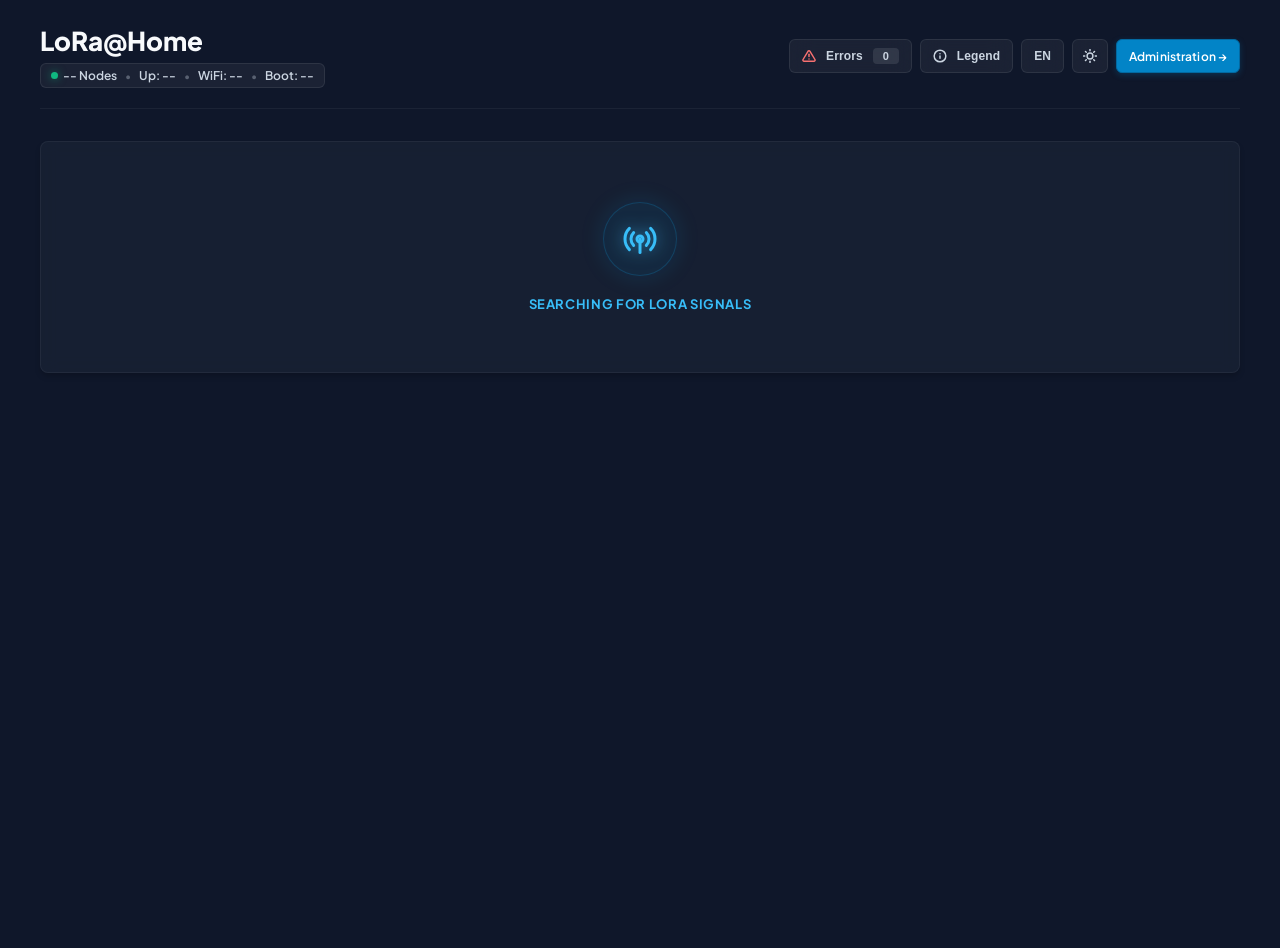
==== lora-gw/html/index.html @ a0435934 "feat: rebrand project to LoRa@Home and add duplicate packet tracking to dashboard and metrics" ====
<!DOCTYPE html>
<html lang="en">

<head>
  <meta charset="UTF-8">
  <meta name="viewport" content="width=device-width, initial-scale=1.0">
  <title>Dashboard - LoRa@Home</title>
  <link rel="stylesheet" href="style.css">
</head>

<body>
  <div class="container">
    <header>
      <div>
        <h1 data-i18n="gw_title">LoRa@Home</h1>
        <div class="header-status-bar">
          <span class="status-item" id="gw-nodes-pill"><span class="pill-dot"></span>-- Nodes</span>
          <span class="status-sep">•</span>
          <span class="status-item" id="gw-uptime-pill">Up: --</span>
          <span class="status-sep">•</span>
          <span class="status-item" id="gw-wifi-pill">WiFi: --</span>
          <span class="status-sep">•</span>
          <span class="status-item" id="gw-reset-pill">Boot: --</span>
        </div>
      </div>
      <div class="header-actions">
        <button id="errors-toggle" class="header-btn" title="Toggle Error Logs" onclick="toggleErrorsPanel()"><svg style="width:14px; height:14px; vertical-align:-1px; margin-right:4px; color:#f87171;" viewBox="0 0 24 24" fill="none" stroke="currentColor" stroke-width="2.5" stroke-linecap="round" stroke-linejoin="round"><path d="M10.29 3.86L1.82 18a2 2 0 0 0 1.71 3h16.94a2 2 0 0 0 1.71-3L13.71 3.86a2 2 0 0 0-3.42 0z"/><line x1="12" y1="9" x2="12" y2="13"/><line x1="12" y1="17" x2="12.01" y2="17"/></svg><span data-i18n="btn_errors">Erreurs</span><span id="errors-count-badge" class="badge-count">0</span></button>
        <button id="legend-toggle" class="header-btn" title="Toggle Radio Legend" onclick="toggleRadioLegend()"><svg style="width:14px; height:14px; vertical-align:-1px; margin-right:4px;" viewBox="0 0 24 24" fill="none" stroke="currentColor" stroke-width="2.5" stroke-linecap="round" stroke-linejoin="round"><circle cx="12" cy="12" r="10"/><line x1="12" y1="16" x2="12" y2="12"/><line x1="12" y1="8" x2="12.01" y2="8"/></svg><span data-i18n="btn_legend">Légende</span></button>
        <button id="lang-toggle" class="header-btn" title="Switch Language" onclick="toggleLanguage()">FR</button>
        <button id="theme-toggle" class="header-btn btn-icon-only" title="Toggle Light/Dark Mode" onclick="toggleTheme()">☀️</button>
        <a href="/admin" class="header-btn btn-primary" data-i18n="btn_admin">Administration →</a>
      </div>
    </header>

    <!-- Error Logs Panel -->
    <div id="errors-panel" class="legend-panel" style="display: none;">
      <div class="legend-header">
        <h3 style="color: #f87171; display: flex; align-items: center; gap: 8px; margin: 0; font-size: 15px; font-weight: 700;">
          <svg style="width:16px; height:16px; color:#f87171;" viewBox="0 0 24 24" fill="none" stroke="currentColor" stroke-width="2.5" stroke-linecap="round" stroke-linejoin="round"><path d="M10.29 3.86L1.82 18a2 2 0 0 0 1.71 3h16.94a2 2 0 0 0 1.71-3L13.71 3.86a2 2 0 0 0-3.42 0z"/><line x1="12" y1="9" x2="12" y2="13"/><line x1="12" y1="17" x2="12.01" y2="17"/></svg>
          <span data-i18n="errors_title">Erreurs Radio & Diagnostic</span>
        </h3>
        <div style="display: flex; align-items: center; gap: 10px;">
          <button class="btn-lang-toggle" onclick="clearErrorLogs()" style="padding: 3px 10px; font-size: 11px; cursor: pointer;" data-i18n="btn_clear">Effacer</button>
          <button class="legend-close" onclick="toggleErrorsPanel()">✕</button>
        </div>
      </div>
      <div id="errors-terminal" style="background: #090d16; border: 1px solid rgba(255,255,255,0.08); border-radius: 8px; padding: 12px; font-family: monospace; font-size: 12px; max-height: 200px; overflow-y: auto; color: #f87171; white-space: pre-wrap; margin-top: 10px;">
        <span style="color: #64748b;" data-i18n="no_errors_logged">Aucune erreur radio détectée.</span>
      </div>
    </div>

    <!-- Radio Legend Panel -->
    <div id="radio-legend-panel" class="legend-panel" style="display: none;">
      <div class="legend-header">
        <h3 data-i18n="legend_title">Légende des métriques Radio LoRa</h3>
        <button class="legend-close" onclick="toggleRadioLegend()">✕</button>
      </div>
      <div class="legend-grid">
        <div class="legend-item">
          <span class="legend-icon">📶</span>
          <div>
            <p data-i18n="legend_rssi"><b>RSSI</b> (Puissance du Signal) : Force brute du signal radio en dBm (-50 dBm = Très Fort, -115 dBm = Très Faible).</p>
          </div>
        </div>
        <div class="legend-item">
          <span class="legend-icon">🌊</span>
          <div>
            <p data-i18n="legend_snr"><b>SNR</b> (Rapport Signal/Bruit) : Clarté du signal par rapport au bruit ambiant en dB. >7 dB = Signal très propre.</p>
          </div>
        </div>
        <div class="legend-item">
          <span class="legend-icon">🛡️</span>
          <div>
            <p data-i18n="legend_lqi"><b>LQI</b> (Qualité du Lien RF) : Score global de santé réseau (0 à 100%) combinant 60% RSSI et 40% SNR.</p>
          </div>
        </div>
      </div>
    </div>

    <!-- Dashboard -->
    <div id="tab-dashboard" class="tab-content active">

      <div class="grid" id="nodes-container">
        <div class="stat-card scanning-card">
          <div class="radio-scanner">
            <svg class="radio-tower-icon" viewBox="0 0 24 24" fill="none" stroke="currentColor" stroke-width="2" stroke-linecap="round" stroke-linejoin="round">
              <path class="wave wave-1" d="M16.24 7.76a6 6 0 0 1 0 8.49"/>
              <path class="wave wave-2" d="M19.07 4.93a10 10 0 0 1 0 14.14"/>
              <path class="wave wave-1" d="M7.76 16.24a6 6 0 0 1 0-8.49"/>
              <path class="wave wave-2" d="M4.93 19.07a10 10 0 0 1 0-14.14"/>
              <line x1="12" y1="12" x2="12" y2="21"/>
              <circle cx="12" cy="12" r="2"/>
            </svg>
          </div>
          <div class="scanning-text" data-i18n="searching">
            Searching for LoRa signals
          </div>
        </div>
      </div>
    </div>
  </div>

  <script>
    const translations = {
      en: {
        gw_title: "LoRa@Home",
        btn_metrics: "Prometheus Metrics",
        btn_admin: "Administration →",
        btn_hide_logs: "Hide Logs",
        btn_show_logs: "Show Logs",
        btn_errors: "Errors",
        errors_title: "Radio & Diagnostic Errors",
        no_errors_logged: "No radio errors detected. All systems operating normally.",
        btn_clear: "Clear",
        logs_title: "Radio Logs",
        logs_live: "Live Auto-Refresh (2s)",
        searching: "Searching for LoRa signals",
        up: "Up",
        boot: "Boot",
        nodes: "Nodes",
        no_sensors: "No active sensors",
        rssi_strong: "Strong",
        rssi_medium: "Medium",
        rssi_weak: "Weak",
        quality_excellent: "Excellent",
        quality_tres_bon: "Very Good",
        quality_bon: "Good",
        quality_correct: "Fair",
        quality_limite: "Marginal",
        quality_perdu: "Lost",
        rssi_marge_tres_confortable: "Very Comfortable",
        rssi_marge_confortable: "Comfortable",
        rssi_marge_suffisante: "Sufficient",
        rssi_marge_limite: "Marginal",
        rssi_marge_insuffisante: "Insufficient",
        snr_marge_excellent: "Excellent",
        snr_marge_tres_bon: "Very Good",
        snr_marge_bon: "Good",
        snr_marge_correct: "Fair",
        snr_marge_inexploitable: "Noisy",
        margin: "Margin",
        snr_clean: "Clean",
        snr_noisy: "Noisy",
        snr_poor: "Poor",
        lost: "Lost",
        reboots: "Rbts",
        seen: "Seen",
        ago: "ago",
        sensor_humidity: "Humidity",
        sensor_pressure: "Pressure",
        sensor_light: "Light",
        sensor_battery: "Battery",
        sensor_sensor: "Sensor",
        hum_dry: "Dry",
        hum_optimal: "Moderate",
        hum_humid: "Humid",
        press_sunny: "Sunny",
        press_rainy: "Rainy",
        press_variable: "Variable",
        press_stable: "STABLE",
        press_rising: "RISING",
        press_falling: "FALLING",
        press_trend_suffix: "(3H TREND)",
        light_night: "Night",
        light_indoor: "Indoor",
        light_bright: "Bright",
        light_sunlight: "Sunlight",
        batt_charging: "CHARGING",
        batt_discharging: "DISCHARGING",
        batt_idle: "IDLE",
        co2_good: "Clean Air",
        co2_moderate: "Stuffy",
        co2_ventilate: "Ventilate!",
        co2_poor: "Stale Air",
        confirm_reset_stats: "Reset stats and reboot counter for node {id}?",
        reset_stats_title: "Click to reset node statistics",
        node_subtitle: "LoRa Node #{id}",
        on_since: "On for",
        btn_legend: "Legend",
        legend_title: "LoRa Radio Metrics Legend",
        legend_rssi: "<b>RSSI</b> (Received Signal Strength): Power in dBm evaluated against SX1262 theoretical sensitivity based on SF & BW.",
        legend_snr: "<b>SNR</b> (Signal-to-Noise Ratio): Signal clarity evaluated against the SF demodulation threshold.",
        legend_lqi: "<b>LQI</b> (Link Quality Index): Composite RF health score combining 40% RSSI margin and 60% SNR margin relative to theoretical limits.",
        tooltip_rssi: "RSSI: Power in dBm compared to theoretical receiver sensitivity",
        tooltip_snr: "SNR: Signal clarity compared to minimum SF demodulation threshold",
        tooltip_lqi: "LQI: Composite Link Quality Score based on RSSI & SNR margins",
        duplicates: "Duplicates"
      },
      fr: {
        gw_title: "LoRa@Home",
        btn_metrics: "Métriques Prometheus",
        btn_admin: "Administration →",
        btn_hide_logs: "Masquer les logs",
        btn_show_logs: "Afficher les logs",
        btn_errors: "Erreurs",
        errors_title: "Erreurs Radio & Diagnostic",
        no_errors_logged: "Aucune erreur radio détectée. Tous les systèmes fonctionnent normalement.",
        btn_clear: "Effacer",
        logs_title: "Logs Radio",
        logs_live: "Rafraîchissement direct (2s)",
        searching: "Recherche de signaux LoRa...",
        up: "En service",
        boot: "Démarrage",
        nodes: "Nœuds",
        no_sensors: "Aucun capteur actif",
        rssi_strong: "Fort",
        rssi_medium: "Moyen",
        rssi_weak: "Faible",
        quality_excellent: "Excellent",
        quality_tres_bon: "Très bon",
        quality_bon: "Bon",
        quality_correct: "Correct",
        quality_limite: "Limite",
        quality_perdu: "Perdu",
        rssi_marge_tres_confortable: "Très confortable",
        rssi_marge_confortable: "Confortable",
        rssi_marge_suffisante: "Suffisant",
        rssi_marge_limite: "Limite",
        rssi_marge_insuffisante: "Insuffisant",
        snr_marge_excellent: "Excellent",
        snr_marge_tres_bon: "Très bon",
        snr_marge_bon: "Bon",
        snr_marge_correct: "Correct",
        snr_marge_inexploitable: "Bruité",
        margin: "Marge",
        snr_clean: "Propre",
        snr_noisy: "Bruité",
        snr_poor: "Mauvais",
        lost: "Perdus",
        reboots: "Redémarrage",
        seen: "Vu",
        ago: "il y a",
        sensor_humidity: "Humidité",
        sensor_pressure: "Pression",
        sensor_light: "Luminosité",
        sensor_battery: "Batterie",
        sensor_sensor: "Capteur",
        hum_dry: "Sec",
        hum_optimal: "Modéré",
        hum_humid: "Humide",
        press_sunny: "Ensoleillé",
        press_rainy: "Pluvieux",
        press_variable: "Variable",
        press_stable: "STABLE",
        press_rising: "EN HAUSSE",
        press_falling: "EN BAISSE",
        press_trend_suffix: "(TENDANCE 3H)",
        light_night: "Nuit",
        light_indoor: "Intérieur",
        light_bright: "Plein jour",
        light_sunlight: "Plein soleil",
        batt_charging: "CHARGE",
        batt_discharging: "DÉCHARGE",
        batt_idle: "REPOS",
        co2_good: "Air Pur",
        co2_moderate: "Air Chargé",
        co2_ventilate: "Aérer !",
        co2_poor: "Air Vicié",
        confirm_reset_stats: "Réinitialiser les statistiques et le compteur pour le nœud {id} ?",
        reset_stats_title: "Cliquer pour réinitialiser les statistiques du nœud",
        node_subtitle: "Nœud LoRa #{id}",
        on_since: "Allumé depuis",
        btn_legend: "Légende",
        legend_title: "Légende des métriques Radio LoRa",
        legend_rssi: "<b>RSSI</b> (Puissance du Signal) : Force en dBm évaluée selon la sensibilité théorique du récepteur SX1262 (SF & BW).",
        legend_snr: "<b>SNR</b> (Rapport Signal/Bruit) : Clarté évaluée selon le seuil de démodulation requis par le Spreading Factor (SF).",
        legend_lqi: "<b>LQI</b> (Qualité du Lien RF) : Score composite combinant 40% de marge RSSI et 60% de marge SNR par rapport aux limites physiques.",
        tooltip_rssi: "RSSI: Puissance en dBm comparée à la sensibilité théorique du récepteur",
        tooltip_snr: "SNR: Clarté en dB comparée au seuil minimal de démodulation du SF",
        tooltip_lqi: "LQI: Score de Qualité du Lien calculé à partir des marges RSSI et SNR",
        duplicates: "Doublons"
      }
    };

    function safeGetItem(key) {
      try {
        return localStorage.getItem(key);
      } catch (e) {
        return null;
      }
    }

    function safeSetItem(key, value) {
      try {
        localStorage.setItem(key, value);
      } catch (e) {
        if (e.name === 'QuotaExceededError' || e.code === 22 || e.code === 1014) {
          try {
            for (let i = localStorage.length - 1; i >= 0; i--) {
              const k = localStorage.key(i);
              if (k && (k.startsWith('batt_hist_') || k.startsWith('press_hist_'))) {
                localStorage.removeItem(k);
              }
            }
            localStorage.setItem(key, value);
            return;
          } catch (retryErr) {}
        }
        console.warn(`[Storage] Failed to set ${key}:`, e);
      }
    }

    let currentLang = safeGetItem('lang') || (navigator.language && navigator.language.startsWith('fr') ? 'fr' : 'en');

    function t(key, params = {}) {
      const dict = translations[currentLang] || translations.en;
      let text = dict[key] || translations.en[key] || key;
      for (const [k, v] of Object.entries(params)) {
        text = text.replace(`{${k}}`, v);
      }
      return text;
    }

    function setLanguage(lang) {
      currentLang = lang;
      safeSetItem('lang', lang);
      document.documentElement.setAttribute('lang', lang);
      
      document.querySelectorAll('[data-i18n]').forEach(el => {
        const key = el.getAttribute('data-i18n');
        el.innerHTML = t(key);
      });
      
      const btn = document.getElementById('lang-toggle');
      if (btn) btn.innerText = currentLang === 'fr' ? 'FR' : 'EN';

      updateData();
    }

    function toggleLanguage() {
      setLanguage(currentLang === 'fr' ? 'en' : 'fr');
    }

    const nodesContainer = document.getElementById('nodes-container');

    const LORA_PARAMS = {
      7:  { sensitivity: -123.0,  snr_required: -7.5 },
      8:  { sensitivity: -126.0,  snr_required: -10.0 },
      9:  { sensitivity: -129.0,  snr_required: -12.5 },
      10: { sensitivity: -132.0,  snr_required: -15.0 },
      11: { sensitivity: -134.5,  snr_required: -17.5 },
      12: { sensitivity: -137.0,  snr_required: -20.0 }
    };

    function bwCorrectionDb(bwKhz) {
      const bw = (bwKhz && bwKhz > 0) ? bwKhz : 125.0;
      return 10.0 * Math.log10(bw / 125.0);
    }

    function evaluateLoraLink(rssi, snr, sf = 9, bwKhz = 125.0) {
      if (rssi === undefined || rssi === 0 || rssi === null) {
        return {
          qualityKey: 'quality_perdu',
          qualityLabel: t('quality_perdu'),
          score: 0,
          lqiPercent: 0,
          rssiMarginDb: 0,
          snrMarginDb: 0,
          sensitivityDbm: -129.0,
          snrRequiredDb: -12.5,
          badgeClass: 'weak'
        };
      }

      const validSf = (sf >= 7 && sf <= 12) ? sf : 9;
      const params = LORA_PARAMS[validSf];
      const sensitivity = params.sensitivity + bwCorrectionDb(bwKhz);
      const snrRequired = params.snr_required;

      const rssiMargin = rssi - sensitivity;
      const snrVal = (snr !== undefined && snr !== null) ? snr : 0;
      const snrMargin = snrVal - snrRequired;

      // Weighted score: 40% RSSI margin + 60% SNR margin
      const rawScore = 0.4 * rssiMargin + 0.6 * snrMargin;
      const score = Math.round(rawScore * 10) / 10;

      let qualityKey = 'quality_perdu';
      let badgeClass = 'weak';

      if (score >= 25) {
        qualityKey = 'quality_excellent';
        badgeClass = 'strong';
      } else if (score >= 18) {
        qualityKey = 'quality_tres_bon';
        badgeClass = 'strong';
      } else if (score >= 12) {
        qualityKey = 'quality_bon';
        badgeClass = 'medium';
      } else if (score >= 6) {
        qualityKey = 'quality_correct';
        badgeClass = 'medium';
      } else if (score >= 0) {
        qualityKey = 'quality_limite';
        badgeClass = 'weak';
      } else {
        qualityKey = 'quality_perdu';
        badgeClass = 'weak';
      }

      // RSSI Margin evaluation label & badge
      let rssiMarginKey = 'rssi_marge_insuffisante';
      let rssiBadgeClass = 'weak';
      if (rssiMargin >= 30) {
        rssiMarginKey = 'rssi_marge_tres_confortable';
        rssiBadgeClass = 'strong';
      } else if (rssiMargin >= 20) {
        rssiMarginKey = 'rssi_marge_confortable';
        rssiBadgeClass = 'strong';
      } else if (rssiMargin >= 10) {
        rssiMarginKey = 'rssi_marge_suffisante';
        rssiBadgeClass = 'medium';
      } else if (rssiMargin >= 0) {
        rssiMarginKey = 'rssi_marge_limite';
        rssiBadgeClass = 'weak';
      }

      // SNR Margin evaluation label & badge
      let snrMarginKey = 'snr_marge_inexploitable';
      let snrBadgeClass = 'poor';
      if (snrMargin >= 20) {
        snrMarginKey = 'snr_marge_excellent';
        snrBadgeClass = 'clean';
      } else if (snrMargin >= 12) {
        snrMarginKey = 'snr_marge_tres_bon';
        snrBadgeClass = 'clean';
      } else if (snrMargin >= 6) {
        snrMarginKey = 'snr_marge_bon';
        snrBadgeClass = 'noisy';
      } else if (snrMargin >= 0) {
        snrMarginKey = 'snr_marge_correct';
        snrBadgeClass = 'noisy';
      }

      const lqiPercent = Math.min(100, Math.max(0, Math.round(((score + 5) / 35.0) * 100)));

      return {
        qualityKey: qualityKey,
        qualityLabel: t(qualityKey),
        score: score,
        lqiPercent: lqiPercent,
        rssiMarginDb: Math.round(rssiMargin * 10) / 10,
        rssiMarginLabel: t(rssiMarginKey),
        rssiBadgeClass: rssiBadgeClass,
        snrMarginDb: Math.round(snrMargin * 10) / 10,
        snrMarginLabel: t(snrMarginKey),
        snrBadgeClass: snrBadgeClass,
        sensitivityDbm: Math.round(sensitivity * 10) / 10,
        snrRequiredDb: snrRequired,
        badgeClass: badgeClass
      };
    }

    const getRssiIcon = (rssi, link) => {
      let color = '#ef4444';
      let activeBars = 1;
      if (link && link.score !== undefined) {
        if (link.score >= 18) {
          color = '#10b981';
          activeBars = 3;
        } else if (link.score >= 6) {
          color = '#f59e0b';
          activeBars = 2;
        }
      } else {
        if (rssi >= -80) { color = '#10b981'; activeBars = 3; }
        else if (rssi >= -105) { color = '#f59e0b'; activeBars = 2; }
      }
      return `
        <svg class="node-radio-icon" style="color: ${color};" viewBox="0 0 24 24" fill="none" stroke="currentColor" stroke-width="2.5" stroke-linecap="round" stroke-linejoin="round">
          <path d="M6 20v-4" style="opacity: ${activeBars >= 1 ? 1 : 0.3}" />
          <path d="M12 20v-8" style="opacity: ${activeBars >= 2 ? 1 : 0.3}" />
          <path d="M18 20V4" style="opacity: ${activeBars >= 3 ? 1 : 0.3}" />
        </svg>`;
    };

    const getSnrLabelClass = (snr) => {
      if (snr === undefined) return 'poor';
      if (snr >= 7) return 'clean';
      if (snr >= 0) return 'noisy';
      return 'poor';
    };

    const getSnrLabelText = (snr) => {
      if (snr === undefined) return '--';
      if (snr >= 7) return t('snr_clean');
      if (snr >= 0) return t('snr_noisy');
      return t('snr_poor');
    };

    const getLqiLabelClass = (lqi) => {
      if (lqi >= 75) return 'strong';
      if (lqi >= 45) return 'medium';
      return 'weak';
    };

    function getBatteryLifetimeEst(nodeId, currentPct, currentmA) {
      if (currentmA > 1.0) return ''; // En charge : pas de doublon d'affichage
      
      const key = `batt_hist_${nodeId}`;
      const now = Date.now();
      let history = [];
      try {
        const stored = localStorage.getItem(key);
        if (stored) history = JSON.parse(stored);
      } catch(e) {}

      const lastEntry = history.length > 0 ? history[history.length - 1] : null;
      if (!lastEntry || (now - lastEntry.t) >= 5 * 60 * 1000) {
        history.push({ t: now, p: currentPct });
      }
      const cutoff = now - (7 * 24 * 3600 * 1000);
      history = history.filter(item => item.t >= cutoff);
      if (history.length > 200) history = history.slice(-200);
      safeSetItem(key, JSON.stringify(history));

      if (history.length < 2) return '';

      const oldest = history[0];
      const daysDiff = (now - oldest.t) / (24 * 3600 * 1000);
      const pctDiff = oldest.p - currentPct;

      if (daysDiff > 0.04 && pctDiff > 0.05) {
        const ratePerDay = pctDiff / daysDiff;
        const daysLeft = Math.round(currentPct / ratePerDay);
        if (daysLeft > 365) {
          const years = (daysLeft / 365).toFixed(1);
          return `~${years} ${currentLang === 'fr' ? 'ans' : 'yrs'}`;
        } else if (daysLeft > 30) {
          const months = Math.round(daysLeft / 30);
          return `~${months} ${currentLang === 'fr' ? 'mois' : 'mos'}`;
        } else {
          return `~${daysLeft}${currentLang === 'fr' ? 'j restants' : 'd left'}`;
        }
      }
      return '';
    }
    const getResetReasonLabel = (reason) => {
      switch (reason) {
        case 1: return 'PowerOn';
        case 2: return 'ExtPin';
        case 3: return 'Software';
        case 4: return 'Panic';
        case 5: return 'IntWDT';
        case 6: return 'TaskWDT';
        case 7: return 'WDT';
        case 8: return 'DeepSleep';
        case 9: return 'Brownout';
        case 10: return 'SDIO';
        default: return 'Unknown';
      }
    };

    const getResetReasonColor = (reason) => {
      switch (reason) {
        case 1: // PowerOn
        case 8: // DeepSleep
          return '#38bdf8'; // Sky Blue
        case 3: // Software
          return '#c084fc'; // Purple
        case 2: // ExtPin
          return '#fbbf24'; // Amber
        case 4: // Panic
        case 5: // IntWDT
        case 6: // TaskWDT
        case 7: // WDT
        case 9: // Brownout
          return '#f87171'; // Red
        default:
          return '#94a3b8';
      }
    };
    const formatUptime = (seconds) => {
      const d = Math.floor(seconds / (3600 * 24));
      const h = Math.floor((seconds % (3600 * 24)) / 3600);
      const m = Math.floor((seconds % 3600) / 60);
      const s = seconds % 60;
      const dayUnit = currentLang === 'fr' ? 'j' : 'd';
      let res = '';
      if (d > 0) res += d + dayUnit + ' ';
      if (h > 0 || d > 0) res += h + 'h ';
      if (m > 0 || h > 0 || d > 0) res += m + 'm ';
      res += s + 's';
      return res;
    };

    const formatNodeUptime = (seconds) => {
      const d = Math.floor(seconds / (3600 * 24));
      const h = Math.floor((seconds % (3600 * 24)) / 3600);
      const m = Math.floor((seconds % 3600) / 60);
      const dayUnit = currentLang === 'fr' ? 'j' : 'd';
      let res = '';
      if (d > 0) {
        res = `${d}${dayUnit}${h > 0 ? ' ' + h + 'h' : ''}`;
      } else if (h > 0) {
        res = `${h}h${m > 0 ? ' ' + m + 'm' : ''}`;
      } else {
        res = `${m}m`;
      }
      return `${t('on_since')} ${res}`;
    };

    const updateData = async () => {
      try {
        const response = await fetch('/api/nodes');
        const data = await response.json();

        // Header Status Pills
        if (data.gateway && data.gateway.uptime_sec !== undefined) {
          const uptimeEl = document.getElementById('gw-uptime-pill');
          if (uptimeEl) uptimeEl.innerText = `${t('up')}: ${formatUptime(data.gateway.uptime_sec)}`;

          const wifiEl = document.getElementById('gw-wifi-pill');
          if (wifiEl) wifiEl.innerText = 'WiFi: ' + data.gateway.wifi_rssi + ' dBm';

          const resetEl = document.getElementById('gw-reset-pill');
          if (resetEl && data.gateway.reset_reason !== undefined) {
            const reasonLabel = getResetReasonLabel(data.gateway.reset_reason);
            const reasonColor = getResetReasonColor(data.gateway.reset_reason);
            resetEl.innerHTML = `${t('boot')}: <span style="color:${reasonColor}; font-weight:700; margin-left:3px;">${reasonLabel}</span>`;
          }
        }

        if (data.logs && Array.isArray(data.logs)) {
          const errorLogs = data.logs.filter(l => {
            if (!l.msg) return false;
            const msg = l.msg.toLowerCase();
            return msg.includes('auth failed') ||
                   msg.includes('unknown') ||
                   msg.includes('error') ||
                   msg.includes('fail') ||
                   msg.includes('short') ||
                   msg.includes('corrupt') ||
                   msg.includes('invalid') ||
                   msg.includes('drop');
          });

          const badgeEl = document.getElementById('errors-count-badge');
          if (badgeEl) {
            badgeEl.innerText = errorLogs.length;
            if (errorLogs.length > 0) {
              badgeEl.classList.add('has-errors');
            } else {
              badgeEl.classList.remove('has-errors');
            }
          }

          const errTerm = document.getElementById('errors-terminal');
          if (errTerm) {
            if (errorLogs.length === 0) {
              errTerm.innerHTML = `<span style="color: #64748b;">${t('no_errors_logged')}</span>`;
            } else {
              errTerm.innerHTML = errorLogs.map(l => {
                const tSec = (l.t / 1000).toFixed(1);
                let col = '#f87171';
                if (l.msg.includes('UNKNOWN') || l.msg.includes('short')) col = '#fbbf24';
                return `<div style="color:${col}; margin-bottom: 2px;">[+${tSec}s] ${l.msg}</div>`;
              }).join('');
              errTerm.scrollTop = errTerm.scrollHeight;
            }
          }
        }

        const onlineCount = data.nodes ? data.nodes.filter(n => n.elapsed_sec < (n.tx_interval || 60) * 2.5).length : 0;
        const totalCount = data.nodes ? data.nodes.length : 0;
        const nodesEl = document.getElementById('gw-nodes-pill');
        if (nodesEl) {
          const dotColor = onlineCount > 0 ? '#10b981' : '#ef4444';
          nodesEl.innerHTML = `<span class="pill-dot" style="background:${dotColor}; box-shadow:0 0 8px ${dotColor}"></span>${onlineCount}/${totalCount} ${t('nodes')}`;
        }

        if (!data.nodes || data.nodes.length === 0) {
          nodesContainer.innerHTML = `
            <div class="stat-card scanning-card">
              <div class="radio-scanner">
                <svg class="radio-tower-icon" viewBox="0 0 24 24" fill="none" stroke="currentColor" stroke-width="2" stroke-linecap="round" stroke-linejoin="round">
                  <path class="wave wave-1" d="M16.24 7.76a6 6 0 0 1 0 8.49"/>
                  <path class="wave wave-2" d="M19.07 4.93a10 10 0 0 1 0 14.14"/>
                  <path class="wave wave-1" d="M7.76 16.24a6 6 0 0 1 0-8.49"/>
                  <path class="wave wave-2" d="M4.93 19.07a10 10 0 0 1 0-14.14"/>
                  <line x1="12" y1="12" x2="12" y2="21"/>
                  <circle cx="12" cy="12" r="2"/>
                </svg>
              </div>
              <div class="scanning-text" data-i18n="searching">
                ${t('searching')}
              </div>
            </div>`;
          return;
        }

        // Remove scanning indicator if nodes are present
        const scanningCard = nodesContainer.querySelector('.scanning-card');
        if (scanningCard) {
          nodesContainer.innerHTML = '';
        }

        const themes = [
          { primary: '#0284c7', border: 'var(--card-border-def)', hoverBorder: 'rgba(14, 165, 233, 0.4)', glow: 'rgba(14, 165, 233, 0.15)', badgeBg: 'rgba(14, 165, 233, 0.12)', badgeText: '#0284c7', badgeBorder: 'rgba(14, 165, 233, 0.25)' },
          { primary: '#6366f1', border: 'var(--card-border-def)', hoverBorder: 'rgba(99, 102, 241, 0.4)', glow: 'rgba(99, 102, 241, 0.15)', badgeBg: 'rgba(99, 102, 241, 0.12)', badgeText: '#6366f1', badgeBorder: 'rgba(99, 102, 241, 0.25)' },
          { primary: '#0d9488', border: 'var(--card-border-def)', hoverBorder: 'rgba(13, 148, 136, 0.4)', glow: 'rgba(13, 148, 136, 0.15)', badgeBg: 'rgba(13, 148, 136, 0.12)', badgeText: '#0d9488', badgeBorder: 'rgba(13, 148, 136, 0.25)' },
          { primary: '#d97706', border: 'var(--card-border-def)', hoverBorder: 'rgba(217, 119, 6, 0.4)', glow: 'rgba(217, 119, 6, 0.15)', badgeBg: 'rgba(217, 119, 6, 0.12)', badgeText: '#d97706', badgeBorder: 'rgba(217, 119, 6, 0.25)' },
          { primary: '#0891b2', border: 'var(--card-border-def)', hoverBorder: 'rgba(8, 145, 178, 0.4)', glow: 'rgba(8, 145, 178, 0.15)', badgeBg: 'rgba(8, 145, 178, 0.12)', badgeText: '#0891b2', badgeBorder: 'rgba(8, 145, 178, 0.25)' }
        ];

        const gwSf = (data.gateway && data.gateway.lora_sf) ? data.gateway.lora_sf : 9;
        const gwBw = (data.gateway && data.gateway.lora_bw) ? data.gateway.lora_bw : 125.0;

        data.nodes.forEach(node => {
          const interval = node.tx_interval || 60;
          const offlineThreshold = interval * 2.5;
          const hideThreshold = 86400; // Keep offline nodes visible for 24h as Hors-ligne

          const cardId = `node-card-${node.id}`;
          let existingCard = document.getElementById(cardId);

          if (node.elapsed_sec >= hideThreshold) {
            if (existingCard) existingCard.remove();
            return;
          }

          const isOnline = node.elapsed_sec < offlineThreshold;
          const statusClass = isOnline ? '' : 'offline';
          const lastSeenText = currentLang === 'fr'
            ? `Vu il y a ${formatUptime(node.elapsed_sec)}`
            : `Seen ${formatUptime(node.elapsed_sec)} ago`;

          let dotClass = isOnline ? '' : 'offline';
          const theme = themes[(node.id || 0) % themes.length];

          let readingsHtml = '';
          if (node.readings && node.readings.length > 0) {
            node.readings.forEach(r => {
              let label = r.label || r.name || t('sensor_sensor');
              let value = r.value;
              let unit = r.unit || '';
              let iconClass = 'temp';
              let iconSvg = '<path d="M14 14.76V3.5a2.5 2.5 0 0 0-5 0v11.26a4.5 4.5 0 1 0 5 0z"/>';

              let subLabel = '';
              const nameLower = (r.name || '').toLowerCase();
              if (nameLower.includes('power') || nameLower.includes('watt')) {
                return;
              }

              if (nameLower.includes('temp')) {
                let rawTemp = typeof value === 'number' ? value : parseFloat(value);
                if (rawTemp < 18.0) iconClass = 'hum';
                else if (rawTemp <= 24.0) iconClass = 'co2';
                else if (rawTemp <= 28.0) iconClass = 'light';
                else iconClass = 'temp';
              } else if (nameLower.includes('humidity')) {
                let rawHum = typeof value === 'number' ? value : parseFloat(value);
                unit = '';
                label = t('sensor_humidity');
                subLabel = `<span style="font-size: 9px; opacity: 0.75; text-transform: lowercase; margin-left: 3px;">(${rawHum.toFixed(1)}%)</span>`;
                iconSvg = '<path d="M12 22a7 7 0 0 0 7-7c0-4.3-7-11-7-11S5 10.7 5 15a7 7 0 0 0 7 7z"/>';
                if (rawHum < 35.0) {
                  iconClass = 'light';
                  value = t('hum_dry');
                } else if (rawHum <= 65.0) {
                  iconClass = 'co2';
                  value = t('hum_optimal');
                } else {
                  iconClass = 'hum';
                  value = t('hum_humid');
                }
              } else if (nameLower.includes('press')) {
                let rawPress = typeof value === 'number' ? value : parseFloat(value);
                unit = '';
                label = t('sensor_pressure');
                subLabel = `<span style="font-size: 9px; opacity: 0.75; text-transform: lowercase; margin-left: 3px;">(${rawPress.toFixed(0)}hPa)</span>`;
                iconSvg = '<path d="M12 2v20M17 5H9.5a3.5 3.5 0 0 0 0 7h5a3.5 3.5 0 0 1 0 7H6"/>';

                let rawQnh = typeof value === 'number' ? value : parseFloat(value);
                let trendTxt = getPressureTrendText(node.id, rawQnh);

                if (rawQnh < 1008.0) {
                  iconClass = 'hum';
                  value = t('press_rainy');
                } else if (rawQnh <= 1020.0) {
                  iconClass = 'co2';
                  value = t('press_variable');
                } else {
                  iconClass = 'light';
                  value = t('press_sunny');
                }
                if (trendTxt) {
                  subLabel = `<div style="font-size: 9px; opacity: 0.8; margin-top: 2px; text-transform: uppercase;">${rawPress.toFixed(0)}hPa · ${trendTxt}</div>`;
                }
              } else if (nameLower.includes('lux') || nameLower.includes('light')) {
                let rawLux = typeof value === 'number' ? Math.round(value) : parseInt(value);
                unit = '';
                label = t('sensor_light');
                subLabel = `<span style="font-size: 9px; opacity: 0.75; text-transform: lowercase; margin-left: 3px;">(${rawLux}lx)</span>`;
                iconSvg = '<circle cx="12" cy="12" r="4"/><path d="M12 2v2M12 20v2M4.93 4.93l1.41 1.41M17.66 17.66l1.41 1.41M2 12h2M20 12h2M4.93 19.07l1.41-1.41M17.66 6.34l1.41-1.41"/>';
                if (rawLux < 10) {
                  iconClass = 'hum';
                  value = t('light_night');
                } else if (rawLux < 500) {
                  iconClass = 'co2';
                  value = t('light_indoor');
                } else if (rawLux < 10000) {
                  iconClass = 'light';
                  value = t('light_bright');
                } else {
                  iconClass = 'temp';
                  value = t('light_sunlight');
                }
              } else if (nameLower.includes('voltage') || nameLower.includes('volt')) {
                iconClass = 'batt';
                iconSvg = '<rect x="2" y="7" width="16" height="10" rx="2" ry="2"/><line x1="22" y1="11" x2="22" y2="13"/>';
                let rawV = typeof value === 'number' ? value : parseFloat(value);
                let smoothV = smoothVoltage(node.id, rawV, node.packets_count);

                let currReading = node.readings.find(item => (item.name || '').toLowerCase().includes('current') || (item.name || '').toLowerCase().includes('amp'));
                let rawCurr = currReading !== undefined ? (typeof currReading.value === 'number' ? currReading.value : parseFloat(currReading.value)) : 0;
                let pct = voltageToLiIonPercent(smoothV, rawCurr);
                
                let battEstText = getBatteryLifetimeEst(node.id, pct, rawCurr);

                let currText = '';
                if (currReading !== undefined) {
                  let sign = rawCurr > 0 ? '+' : '';
                  let cStatus = rawCurr > 0.3 ? t('batt_charging') : (rawCurr < -0.3 ? t('batt_discharging') : t('batt_idle'));
                  currText = `<div style="font-size: 9px; opacity: 0.75; margin-top: 2px; text-transform: uppercase;">${cStatus} (${sign}${rawCurr.toFixed(2)}mA)${battEstText ? ' · ' + battEstText : ''}</div>`;
                } else if (battEstText) {
                  currText = `<div style="font-size: 9px; opacity: 0.75; margin-top: 2px; text-transform: uppercase;">${battEstText}</div>`;
                }

                subLabel = `<span style="font-size: 9px; opacity: 0.75; text-transform: lowercase; margin-left: 3px;">(${smoothV.toFixed(2)}V)</span>${currText}`;
                value = pct;
                unit = '%';
                label = t('sensor_battery');
              } else if (nameLower.includes('current') || nameLower.includes('amp')) {
                return;
              } else if (nameLower.includes('co2')) {
                let rawCo2 = typeof value === 'number' ? Math.round(value) : parseInt(value);
                unit = '';
                label = 'CO2';
                subLabel = `<span style="font-size: 9px; opacity: 0.75; text-transform: lowercase; margin-left: 3px;">(${rawCo2}ppm)</span>`;
                iconSvg = '<path d="M17.5 19H9a7 7 0 1 1 6.71-9h1.79a4.5 4.5 0 1 1 0 9Z"/>';
                if (rawCo2 < 800) {
                  iconClass = 'co2';
                  value = t('co2_good');
                } else if (rawCo2 < 1000) {
                  iconClass = 'light';
                  value = t('co2_moderate');
                } else if (rawCo2 < 1500) {
                  iconClass = 'press';
                  value = t('co2_ventilate');
                } else {
                  iconClass = 'temp';
                  value = t('co2_poor');
                }
              }

              let displayVal = typeof value === 'number' ? (Number.isInteger(value) ? value : value.toFixed(1)) : value;
              let isTextVal = typeof displayVal === 'string' && isNaN(parseFloat(displayVal));
              let valClass = isTextVal ? 'metric-value text-val' : 'metric-value';

              readingsHtml += `
                <div class="metric-item">
                  <div class="metric-value-wrapper">
                    <svg class="metric-icon ${iconClass}" viewBox="0 0 24 24" fill="none" stroke="currentColor" stroke-width="2.5" stroke-linecap="round" stroke-linejoin="round">${iconSvg}</svg>
                    <span class="${valClass}">${displayVal}<span class="metric-unit">${unit}</span></span>
                  </div>
                  <span class="metric-label">${label}${subLabel}</span>
                </div>`;
            });
          }

          const lostCount = node.packets_lost || 0;
          const totalPackets = (node.packets_count || 0) + lostCount;
          const lossPercent = totalPackets > 0 ? (lostCount * 100) / totalPackets : 0;
          const lossPercentStr = lossPercent.toFixed(1).replace('.', ',');

          let lossColor = '#34d399';
          if (lossPercent > 5) {
            lossColor = '#ef4444';
          } else if (lossPercent >= 1) {
            lossColor = '#fbbf24';
          }

          const nodeUptimeSec = (node.seq || 0) * (node.tx_interval || 60) + (node.elapsed_sec || 0);
          const nodeUptimeText = formatNodeUptime(nodeUptimeSec);
          const link = evaluateLoraLink(node.rssi, node.snr, gwSf, gwBw);

          const isDiagOpen = openDiagNodeIds.has(node.id);

          const cardInnerHtml = `
              <div class="node-header">
                <div class="node-title-group">
                  <span style="font-size:10px; font-weight:700; text-transform:uppercase; letter-spacing:0.08em; color:#64748b; margin-bottom:2px;">${t('node_subtitle', { id: node.id })}</span>
                  <div style="display: flex; align-items: center; gap: 8px;">
                    <span class="node-name" style="color: ${isOnline ? theme.primary : '#94a3b8'}; text-shadow: 0 0 10px ${isOnline ? theme.glow : 'transparent'};">${node.name}</span>
                    <span class="dot ${dotClass}"></span>
                  </div>
                </div>
              </div>
              
              <div class="node-readings">
                ${readingsHtml || `<div style="grid-column: span 2; text-align:center; color:#64748b; font-size:13px; padding:12px;">${t('no_sensors')}</div>`}
              </div>

              <div class="node-footer">
                <div class="node-footer-simple">
                  <div class="footer-metric-simple">
                    ${getRssiIcon(node.rssi, link)}
                    <span><b>${node.rssi} dBm</b> <span style="opacity: 0.85; font-weight: 600;">(${link.qualityLabel})</span></span>
                    <span class="stat-divider">•</span>
                    <span>${lastSeenText}</span>
                  </div>
                  <button class="btn-diag-toggle" title="Diagnostic" onclick="toggleNodeDiag(${node.id})">
                    <svg style="width:14px; height:14px; vertical-align:-2px;" viewBox="0 0 24 24" fill="none" stroke="currentColor" stroke-width="2.5" stroke-linecap="round" stroke-linejoin="round"><circle cx="12" cy="12" r="10"/><line x1="12" y1="16" x2="12" y2="12"/><line x1="12" y1="8" x2="12.01" y2="8"/></svg>
                  </button>
                </div>

                <div id="node-diag-${node.id}" class="node-diag-drawer" style="display: ${isDiagOpen ? 'block' : 'none'};">
                  <div class="diag-grid">
                    <div class="diag-item" title="${t('tooltip_rssi')}">RSSI: <b>${node.rssi} dBm</b> <span class="radio-badge rssi-${link.rssiBadgeClass}">${link.rssiMarginLabel}</span></div>
                    <div class="diag-item" title="${t('tooltip_snr')}">SNR: <b>${node.snr !== undefined ? (node.snr >= 0 ? '+' : '') + node.snr.toFixed(1) : '--'} dB</b> <span class="radio-badge snr-${link.snrBadgeClass}">${link.snrMarginLabel}</span></div>
                    <div class="diag-item" title="${t('tooltip_lqi')}">LQI: <b>${link.lqiPercent}%</b> <span class="radio-badge rssi-${link.badgeClass}">${link.qualityLabel}</span></div>
                    <div class="diag-item">Uptime: <b>${nodeUptimeText}</b></div>
                    <div class="diag-item">${t('boot')}: <strong style="color: ${getResetReasonColor(node.last_reset_reason || 8)};">${getResetReasonLabel(node.last_reset_reason || 8)}</strong></div>
                    <div class="diag-item" style="cursor:pointer;" title="${t('reset_stats_title')}" onclick="resetNodeStats(${node.id})">${t('lost')}: <b style="color: ${lossColor}">${lostCount} (${lossPercentStr}%)</b></div>
                    <div class="diag-item" style="cursor:pointer;" title="${t('reset_stats_title')}" onclick="resetNodeStats(${node.id})">Rbt: <b style="color: ${node.reboots > 0 ? '#fbbf24' : 'inherit'}">${node.reboots} ↻</b></div>
                    <div class="diag-item">${t('duplicates')}: <b>${node.duplicate_packets || 0}</b></div>
                  </div>
                </div>
              </div>`;

          if (existingCard) {
            existingCard.className = `node-card ${statusClass}`;
            existingCard.style.cssText = isOnline ? `--card-border: ${theme.border}; --card-border-hover: ${theme.hoverBorder}; --card-glow: ${theme.glow};` : '';
            if (existingCard.innerHTML !== cardInnerHtml) {
              existingCard.innerHTML = cardInnerHtml;
            }
          } else {
            const cardEl = document.createElement('div');
            cardEl.id = cardId;
            cardEl.className = `node-card ${statusClass}`;
            if (isOnline) {
              cardEl.style.cssText = `--card-border: ${theme.border}; --card-border-hover: ${theme.hoverBorder}; --card-glow: ${theme.glow};`;
            }
            cardEl.innerHTML = cardInnerHtml;
            nodesContainer.appendChild(cardEl);
          }
        });
      } catch (error) {
        console.error('Error fetching data:', error);
      }
    };

    function voltageToLiIonPercent(volts, current) {
      if (typeof volts !== 'number' || isNaN(volts)) return 0;
      
      let vEst = volts;
      if (typeof current === 'number' && current > 5.0) {
        vEst = Math.max(3.30, volts - (current * 0.0008));
      }

      if (vEst >= 4.08) return 100;
      if (vEst <= 3.30) return 0;

      const curve = [
        { v: 4.08, p: 100 },
        { v: 4.00, p: 90 },
        { v: 3.90, p: 80 },
        { v: 3.82, p: 60 },
        { v: 3.72, p: 40 },
        { v: 3.62, p: 20 },
        { v: 3.50, p: 10 },
        { v: 3.30, p: 0 }
      ];
      for (let i = 0; i < curve.length - 1; i++) {
        if (vEst <= curve[i].v && vEst >= curve[i+1].v) {
          const ratio = (vEst - curve[i+1].v) / (curve[i].v - curve[i+1].v);
          return Math.round(curve[i+1].p + ratio * (curve[i].p - curve[i+1].p));
        }
      }
      return 0;
    }

    const voltageEMA = {};
    const lastPacketsCount = {};
    function smoothVoltage(nodeId, rawV, pktCount) {
      if (voltageEMA[nodeId] === undefined) {
        voltageEMA[nodeId] = rawV;
        lastPacketsCount[nodeId] = pktCount;
      } else if (pktCount !== undefined && pktCount !== lastPacketsCount[nodeId]) {
        lastPacketsCount[nodeId] = pktCount;
        voltageEMA[nodeId] = voltageEMA[nodeId] * 0.75 + rawV * 0.25;
      }
      return voltageEMA[nodeId];
    }

    function getBarometricTrend(nodeId, currentP) {
      const key = `press_hist_${nodeId}`;
      const now = Date.now();
      let history = [];
      try {
        const stored = localStorage.getItem(key);
        if (stored) history = JSON.parse(stored);
      } catch(e) {}

      const lastEntry = history.length > 0 ? history[history.length - 1] : null;
      if (!lastEntry || (now - lastEntry.t) >= 5 * 60 * 1000) {
        history.push({ t: now, p: currentP });
      }
      const cutoff = now - (3 * 3600 * 1000);
      history = history.filter(item => item.t >= cutoff);
      if (history.length > 100) history = history.slice(-100);
      safeSetItem(key, JSON.stringify(history));

      if (history.length < 2) return { arrow: '➔', label: t('press_stable'), diff: 0, hours: 0, rate: 0 };

      const oldest = history[0];
      const hours = (now - oldest.t) / (3600 * 1000);
      const diffP = currentP - oldest.p;
      const rate = hours > 0.02 ? diffP / hours : 0;

      let arrow = '➔';
      let label = t('press_stable');
      if (rate >= 0.8) { arrow = '↗'; label = t('press_rising'); }
      else if (rate <= -0.8) { arrow = '↘'; label = t('press_falling'); }

      return { arrow, label, diff: diffP, hours: Math.min(3, Math.round(hours * 10) / 10), rate };
    }

    function getPressureTrendText(nodeId, currentP) {
      const res = getBarometricTrend(nodeId, currentP);
      if (!res || !res.arrow) return '';
      return `${res.arrow} ${res.label}`;
    }

    async function resetNodeStats(nodeId) {
      if (confirm(t('confirm_reset_stats', { id: nodeId }))) {
        try {
          await fetch(`/api/reset_stats?node=${nodeId}`, { method: 'POST' });
          updateData();
        } catch (e) {
          console.error(e);
        }
      }
    }

    function getThemeIcons() {
      return {
        sun: `<svg style="width:14px; height:14px; display:block;" viewBox="0 0 24 24" fill="none" stroke="currentColor" stroke-width="2.5" stroke-linecap="round" stroke-linejoin="round"><circle cx="12" cy="12" r="5"/><line x1="12" y1="1" x2="12" y2="3"/><line x1="12" y1="21" x2="12" y2="23"/><line x1="4.22" y1="4.22" x2="5.64" y2="5.64"/><line x1="18.36" y1="18.36" x2="19.78" y2="19.78"/><line x1="1" y1="12" x2="3" y2="12"/><line x1="21" y1="12" x2="23" y2="12"/><line x1="4.22" y1="19.78" x2="5.64" y2="18.36"/><line x1="18.36" y1="5.64" x2="19.78" y2="4.22"/></svg>`,
        moon: `<svg style="width:14px; height:14px; display:block;" viewBox="0 0 24 24" fill="none" stroke="currentColor" stroke-width="2.5" stroke-linecap="round" stroke-linejoin="round"><path d="M21 12.79A9 9 0 1 1 11.21 3 7 7 0 0 0 21 12.79z"/></svg>`
      };
    }

    function initTheme() {
      const saved = safeGetItem('theme');
      const btn = document.getElementById('theme-toggle');
      const icons = getThemeIcons();
      if (saved === 'light') {
        document.documentElement.setAttribute('data-theme', 'light');
        if (btn) btn.innerHTML = icons.moon;
      } else {
        document.documentElement.removeAttribute('data-theme');
        if (btn) btn.innerHTML = icons.sun;
      }
    }

    function toggleTheme() {
      const current = document.documentElement.getAttribute('data-theme');
      const btn = document.getElementById('theme-toggle');
      const icons = getThemeIcons();
      if (current === 'light') {
        document.documentElement.removeAttribute('data-theme');
        safeSetItem('theme', 'dark');
        if (btn) btn.innerHTML = icons.sun;
      } else {
        document.documentElement.setAttribute('data-theme', 'light');
        safeSetItem('theme', 'light');
        if (btn) btn.innerHTML = icons.moon;
      }
    }

    function getStationAltitude() {
      const saved = safeGetItem('station_altitude');
      return saved !== null ? parseFloat(saved) : 96.0;
    }

    function toggleRadioLegend() {
      const panel = document.getElementById('radio-legend-panel');
      if (panel) {
        panel.style.display = panel.style.display === 'none' ? 'block' : 'none';
      }
    }

    function toggleErrorsPanel() {
      const panel = document.getElementById('errors-panel');
      if (panel) {
        panel.style.display = panel.style.display === 'none' ? 'block' : 'none';
      }
    }

    const openDiagNodeIds = new Set();

    function toggleNodeDiag(id) {
      const drawer = document.getElementById(`node-diag-${id}`);
      if (drawer) {
        const isHidden = drawer.style.display === 'none';
        drawer.style.display = isHidden ? 'block' : 'none';
        if (isHidden) {
          openDiagNodeIds.add(id);
        } else {
          openDiagNodeIds.delete(id);
        }
      }
    }

    function clearErrorLogs() {
      const errTerm = document.getElementById('errors-terminal');
      if (errTerm) {
        errTerm.innerHTML = `<span style="color: #64748b;">${t('no_errors_logged')}</span>`;
      }
      const badgeEl = document.getElementById('errors-count-badge');
      if (badgeEl) {
        badgeEl.innerText = '0';
        badgeEl.classList.remove('has-errors');
      }
    }

    initTheme();
    setLanguage(currentLang);
    setInterval(updateData, 1000);
  </script>
</body>

</html>
---- lora-gw/html/style.css ----
@import url('https://fonts.googleapis.com/css2?family=Plus+Jakarta+Sans:wght@300;400;500;600;700;800&display=swap');

:root {
  --bg: #0f172a;
  --text: #f8fafc;
  --text-title: #ffffff;
  --text-h1: #f8fafc;
  --header-border: rgba(255, 255, 255, 0.05);
  --pill-bg: rgba(255, 255, 255, 0.05);
  --pill-border: rgba(255, 255, 255, 0.08);
  --pill-color: #cbd5e1;
  --card-bg: rgba(30, 41, 59, 0.5);
  --card-border-def: rgba(255, 255, 255, 0.05);
  --card-shadow: 0 4px 6px -1px rgba(0, 0, 0, 0.2);
  --val-color: #f8fafc;
  --label-color: #64748b;
  --divider-border: rgba(255, 255, 255, 0.05);
  --footer-border: rgba(255, 255, 255, 0.04);
  --footer-color: #64748b;
  --btn-bg: rgba(255, 255, 255, 0.06);
  --btn-border: rgba(255, 255, 255, 0.12);
  --btn-color: #f8fafc;
}

[data-theme="light"] {
  --bg: #F8FAFC;
  --text: #0F172A;
  --text-title: #0F172A;
  --text-h1: linear-gradient(135deg, #0F172A 0%, #334155 100%);
  --header-border: #E2E8F0;
  --pill-bg: #FFFFFF;
  --pill-border: #CBD5E1;
  --pill-color: #334155;
  --card-bg: #FFFFFF;
  --card-border-def: #E2E8F0;
  --card-shadow: 0 10px 30px -5px rgba(0, 0, 0, 0.06), 0 4px 12px -2px rgba(0, 0, 0, 0.03);
  --val-color: #0F172A;
  --label-color: #64748B;
  --divider-border: #F1F5F9;
  --footer-border: #E2E8F0;
  --footer-color: #64748B;
  --btn-bg: #FFFFFF;
  --btn-border: #CBD5E1;
  --btn-color: #0F172A;
}

/* Common Styles & CSS Tokens */
a {
  text-decoration: none;
}

body {
  font-family: 'Plus Jakarta Sans', system-ui, -apple-system, sans-serif;
  background: var(--bg);
  color: var(--text);
  margin: 0;
  padding: 24px;
  min-height: 100vh;
}

.container {
  max-width: 1200px;
  margin: 0 auto;
}

header {
  display: flex;
  justify-content: space-between;
  align-items: center;
  margin-bottom: 32px;
  border-bottom: 1px solid var(--header-border);
  padding-bottom: 20px;
}

h1 {
  font-size: 26px;
  font-weight: 800;
  background: var(--text-h1);
  -webkit-background-clip: text;
  -webkit-text-fill-color: transparent;
  margin: 0;
}

.header-status-bar {
  display: inline-flex;
  align-items: center;
  gap: 8px;
  background: var(--pill-bg);
  border: 1px solid var(--pill-border);
  padding: 4px 10px;
  border-radius: 6px;
  font-size: 12px;
  font-weight: 600;
  color: var(--pill-color);
  margin-top: 6px;
}

.status-item {
  display: inline-flex;
  align-items: center;
  gap: 5px;
}

.status-sep {
  opacity: 0.35;
  font-size: 10px;
}

.altitude-pill input::-webkit-inner-spin-button,
.altitude-pill input::-webkit-outer-spin-button {
  -webkit-appearance: none;
  margin: 0;
}

.altitude-pill input {
  -moz-appearance: textfield;
}

.pill-dot {
  width: 7px;
  height: 7px;
  border-radius: 50%;
  background: #10b981;
  box-shadow: 0 0 8px rgba(16, 185, 129, 0.6);
}

.header-actions {
  display: flex;
  align-items: center;
  gap: 8px;
}

.stat-card {
  background: var(--card-bg);
  backdrop-filter: blur(8px);
  border: 1px solid var(--card-border-def);
  border-radius: 8px;
  padding: 24px;
  display: flex;
  flex-direction: column;
  box-shadow: var(--card-shadow);
}

.gw-stat-card {
  background: rgba(17, 24, 39, 0.4);
  backdrop-filter: blur(24px);
  border: 1px solid rgba(255, 255, 255, 0.05);
  border-radius: 8px;
  padding: 16px 20px;
  display: flex;
  align-items: center;
  justify-content: space-between;
  box-shadow: 0 10px 25px -5px rgba(0, 0, 0, 0.3);
}

.stat-info {
  display: flex;
  flex-direction: column;
}

.stat-val {
  font-size: 22px;
  font-weight: 800;
  color: #ffffff;
  margin-top: 2px;
  letter-spacing: -0.01em;
}

.stat-label {
  font-size: 10px;
  color: #64748b;
  text-transform: uppercase;
  letter-spacing: 0.08em;
  font-weight: 700;
}



.signal-bars {
  display: flex;
  align-items: flex-end;
  gap: 3px;
  height: 18px;
}

.signal-bar {
  width: 4px;
  background: rgba(255, 255, 255, 0.15);
  border-radius: 2px;
}

.signal-bar.active {
  background: #38bdf8;
}

.signal-bar:nth-child(1) { height: 30%; }
.signal-bar:nth-child(2) { height: 50%; }
.signal-bar:nth-child(3) { height: 70%; }
.signal-bar:nth-child(4) { height: 100%; }

.grid {
  display: grid;
  grid-template-columns: repeat(auto-fit, minmax(320px, 1fr));
  gap: 20px;
  align-items: start;
}

/* Node Card Styling */
.node-card {
  background: var(--card-bg);
  backdrop-filter: blur(8px);
  border: 1px solid var(--card-border, var(--card-border-def));
  border-radius: 8px;
  padding: 24px;
  box-shadow: var(--card-shadow);
  transition: all 0.3s cubic-bezier(0.4, 0, 0.2, 1);
  display: flex;
  flex-direction: column;
  position: relative;
  overflow: hidden;
  box-sizing: border-box;
}

.node-card:hover {
  border-color: var(--card-border-hover, rgba(255, 255, 255, 0.15));
}

.node-card.offline {
  border-color: rgba(239, 68, 68, 0.15); /* Muted red border for offline nodes */
  background: var(--card-bg);
  opacity: 0.65;
}

.node-card.offline:hover {
  border-color: rgba(239, 68, 68, 0.35);
  opacity: 0.85;
}

.node-card.warning {
  border-color: rgba(245, 158, 11, 0.35);
}

.node-header {
  display: flex;
  justify-content: space-between;
  align-items: flex-start;
  margin-bottom: 4px;
}

.node-title-group {
  display: flex;
  flex-direction: column;
}

.node-name {
  font-size: 20px;
  font-weight: 800;
  color: var(--text-title);
  letter-spacing: -0.02em;
}

.node-badge {
  padding: 3px 8px;
  border-radius: 4px;
  font-size: 10px;
  font-weight: 700;
  letter-spacing: 0.05em;
  text-transform: uppercase;
  border: 1px solid transparent;
}

/* Metric Items inside Node Cards - 2 Column Aligned Grid */
.node-readings {
  display: grid;
  grid-template-columns: repeat(2, 1fr);
  gap: 16px 20px;
  padding: 16px 0;
  border-top: 1px solid var(--divider-border);
  margin-bottom: 12px;
}

.metric-item {
  display: flex;
  flex-direction: column;
  gap: 4px;
  min-width: 0;
}

.metric-value-wrapper {
  display: flex;
  align-items: center;
  gap: 8px;
}

.metric-icon {
  width: 18px;
  height: 18px;
  flex-shrink: 0;
}

.metric-icon.temp { color: #f43f5e; }
.metric-icon.hum { color: #0ea5e9; }
.metric-icon.press { color: #8b5cf6; }
.metric-icon.light { color: #f59e0b; }
.metric-icon.co2 { color: #10b981; }
.metric-icon.batt { color: #10b981; }

.metric-value {
  font-size: 20px;
  font-weight: 700;
  color: var(--val-color);
  letter-spacing: -0.01em;
}

.metric-value.text-val {
  font-size: 16px;
  font-weight: 700;
  letter-spacing: 0;
}

.metric-unit {
  font-size: 13px;
  font-weight: 600;
  color: var(--label-color);
  margin-left: 2px;
}

.metric-label {
  font-size: 10px;
  color: var(--label-color);
  font-weight: 700;
  text-transform: uppercase;
  letter-spacing: 0.05em;
}

/* Radio & status info in card footer */
.node-footer {
  display: flex;
  flex-direction: column;
  gap: 10px;
  padding-top: 12px;
  border-top: 1px solid var(--footer-border);
  font-size: 11px;
  color: var(--footer-color);
}

.node-footer-simple {
  display: flex;
  align-items: center;
  justify-content: space-between;
  gap: 8px;
  font-size: 11px;
  color: var(--footer-color);
}

.footer-metric-simple {
  display: inline-flex;
  align-items: center;
  gap: 6px;
}

.footer-metric-simple b {
  color: var(--val-color);
}

.btn-diag-toggle {
  background: var(--btn-bg);
  border: 1px solid var(--btn-border);
  color: var(--pill-color);
  padding: 3px 8px;
  border-radius: 4px;
  font-size: 11px;
  font-weight: 600;
  cursor: pointer;
  display: inline-flex;
  align-items: center;
  gap: 4px;
  transition: all 0.15s ease;
}

.btn-diag-toggle:hover {
  background: rgba(255, 255, 255, 0.12);
  color: var(--text-title);
}

.node-diag-drawer {
  margin-top: 10px;
  padding: 10px 12px;
  background: rgba(0, 0, 0, 0.03);
  border: 1px solid var(--divider-border);
  border-radius: 6px;
  font-size: 11px;
}

[data-theme="dark"] .node-diag-drawer {
  background: rgba(0, 0, 0, 0.25);
}

.diag-grid {
  display: grid;
  grid-template-columns: repeat(2, 1fr);
  gap: 6px 12px;
}

.diag-item {
  display: flex;
  align-items: center;
  gap: 4px;
  color: var(--footer-color);
}

.diag-item b {
  color: var(--val-color);
}

.node-radio-icon {
  width: 14px;
  height: 14px;
  color: #64748b;
}

.stat-divider {
  color: rgba(255, 255, 255, 0.08);
  font-weight: bold;
}

.radio-badge {
  font-size: 8px;
  font-weight: 700;
  padding: 1px 5px;
  border-radius: 4px;
  text-transform: uppercase;
  letter-spacing: 0.03em;
  margin-left: 6px;
  display: inline-block;
}

.radio-badge.rssi-strong, .radio-badge.snr-clean {
  background: rgba(16, 185, 129, 0.1);
  color: #34d399;
  border: 1px solid rgba(16, 185, 129, 0.15);
}

.radio-badge.rssi-medium, .radio-badge.snr-noisy {
  background: rgba(245, 158, 11, 0.1);
  color: #fbbf24;
  border: 1px solid rgba(245, 158, 11, 0.15);
}

.radio-badge.rssi-weak, .radio-badge.snr-poor {
  background: rgba(239, 68, 68, 0.1);
  color: #f87171;
  border: 1px solid rgba(239, 68, 68, 0.15);
}

/* Status Indicator Dot with Pulse Animation */
.status-indicator {
  display: flex;
  align-items: center;
  gap: 8px;
}

.dot {
  width: 8px;
  height: 8px;
  border-radius: 50%;
  background: #10b981;
  box-shadow: 0 0 10px rgba(16, 185, 129, 0.8);
  position: relative;
}

.dot::after {
  content: '';
  position: absolute;
  top: 0;
  left: 0;
  width: 100%;
  height: 100%;
  border-radius: 50%;
  background: inherit;
  animation: dot-pulse 1.8s infinite ease-in-out;
}

.dot.offline {
  background: #ef4444;
  box-shadow: 0 0 10px rgba(239, 68, 68, 0.8);
}

.dot.warning {
  background: #f59e0b;
  box-shadow: 0 0 10px rgba(245, 158, 11, 0.8);
}

@keyframes dot-pulse {
  0% {
    transform: scale(1);
    opacity: 0.8;
  }
  100% {
    transform: scale(2.4);
    opacity: 0;
  }
}



/* Button & Nav Styles */
.header-btn, .btn-lang-toggle, .btn-theme-toggle {
  background: var(--pill-bg);
  color: var(--pill-color);
  border: 1px solid var(--pill-border);
  padding: 0 12px;
  height: 34px;
  border-radius: 6px;
  font-weight: 600;
  font-size: 12px;
  letter-spacing: 0.01em;
  cursor: pointer;
  display: inline-flex;
  align-items: center;
  justify-content: center;
  gap: 6px;
  transition: all 0.15s ease;
  backdrop-filter: blur(12px);
  white-space: nowrap;
  box-sizing: border-box;
  text-decoration: none !important;
}

.header-btn:hover, .btn-lang-toggle:hover, .btn-theme-toggle:hover {
  background: rgba(255, 255, 255, 0.12);
  border-color: rgba(255, 255, 255, 0.22);
  color: var(--text-title);
  transform: translateY(-1px);
}

[data-theme="light"] .header-btn, [data-theme="light"] .btn-lang-toggle, [data-theme="light"] .btn-theme-toggle {
  background: #ffffff;
  border: 1px solid #cbd5e1;
  color: #334155;
}

[data-theme="light"] .header-btn:hover, [data-theme="light"] .btn-lang-toggle:hover, [data-theme="light"] .btn-theme-toggle:hover {
  background: #f8fafc;
  border-color: #94a3b8;
  color: #0f172a;
}

.header-btn.btn-primary {
  background: #0284c7;
  color: #ffffff !important;
  border: 1px solid #0369a1;
  box-shadow: 0 2px 6px rgba(2, 132, 199, 0.25);
}

.header-btn.btn-primary:hover {
  background: #0369a1;
  border-color: #075985;
}

.header-btn.btn-icon-only {
  padding: 0 10px;
}

.header-btn:active, .btn-lang-toggle:active, .btn-theme-toggle:active {
  transform: translateY(0);
}

.btn-update {
  background: linear-gradient(135deg, #ef4444 0%, #dc2626 100%);
  color: white;
  border: none;
  padding: 8px 14px;
  border-radius: 6px;
  font-weight: 700;
  text-decoration: none;
  font-size: 12px;
  transition: all 0.2s;
  box-shadow: 0 4px 12px rgba(239, 68, 68, 0.2);
}

.btn-update:hover {
  transform: translateY(-1px);
  box-shadow: 0 6px 16px rgba(239, 68, 68, 0.3);
}

.btn-metrics {
  background: var(--btn-bg);
  color: var(--pill-color);
  border: 1px solid var(--btn-border);
  padding: 8px 14px;
  border-radius: 6px;
  font-weight: 700;
  text-decoration: none;
  font-size: 13px;
  margin-right: 8px;
  transition: all 0.2s;
}

.btn-metrics:hover {
  color: var(--text-title);
  border-color: var(--btn-border);
  opacity: 0.85;
}

.pulse-ring {
  width: 12px;
  height: 12px;
  background: #38bdf8;
  border-radius: 50%;
  box-shadow: 0 0 0 0 rgba(56, 189, 248, 0.7);
  animation: pulse 1.6s infinite;
  margin: 0 auto 12px;
}

@keyframes pulse {
  0% {
    transform: scale(0.95);
    box-shadow: 0 0 0 0 rgba(56, 189, 248, 0.7);
  }
  70% {
    transform: scale(1);
    box-shadow: 0 0 0 10px rgba(56, 189, 248, 0);
  }
  100% {
    transform: scale(0.95);
    box-shadow: 0 0 0 0 rgba(56, 189, 248, 0);
  }
}

/* Form & BLE Config Styling */
.tabs {
  display: flex;
  gap: 8px;
  margin-bottom: 28px;
}

.tab-btn {
  background: rgba(255, 255, 255, 0.05);
  border: 1px solid rgba(255, 255, 255, 0.08);
  color: #94a3b8;
  padding: 8px 16px;
  border-radius: 6px;
  font-weight: 700;
  cursor: pointer;
  transition: all 0.2s;
  font-size: 13px;
}

.tab-btn:hover {
  background: rgba(255, 255, 255, 0.1);
  color: #fff;
}

.tab-btn.active {
  background: #38bdf8;
  color: #fff;
  border-color: transparent;
}

.tab-content {
  display: none;
}

.tab-content.active {
  display: block;
}

.form-group {
  margin-bottom: 20px;
}

label {
  display: block;
  font-size: 11px;
  font-weight: 600;
  text-transform: uppercase;
  color: #64748b;
  margin-bottom: 8px;
  letter-spacing: 0.05em;
}

input[type="text"],
input[type="number"],
select {
  width: 100%;
  background: rgba(15, 23, 42, 0.6);
  border: 1px solid rgba(255, 255, 255, 0.08);
  padding: 10px 14px;
  border-radius: 6px;
  color: #f8fafc;
  font-size: 13px;
  transition: all 0.2s;
  box-sizing: border-box;
}

input:focus,
select:focus {
  border-color: #38bdf8;
  outline: none;
  box-shadow: 0 0 0 3px rgba(56, 189, 248, 0.15);
}

.btn {
  background: #38bdf8;
  color: #fff;
  border: none;
  padding: 8px 16px;
  border-radius: 6px;
  font-weight: 600;
  cursor: pointer;
  transition: all 0.2s;
  font-size: 13px;
  display: inline-flex;
  align-items: center;
  justify-content: center;
  text-decoration: none !important;
}

.btn:hover {
  transform: translateY(-1px);
  opacity: 0.95;
}

.btn:disabled {
  opacity: 0.5;
  cursor: not-allowed;
  transform: none;
}

.btn-secondary {
  background: rgba(255, 255, 255, 0.08);
  color: #fff;
  border: 1px solid rgba(255, 255, 255, 0.1);
  box-shadow: none;
}

.btn-secondary:hover {
  background: rgba(255, 255, 255, 0.12);
}

.btn-danger {
  background: linear-gradient(135deg, #ef4444 0%, #dc2626 100%);
  box-shadow: 0 4px 12px rgba(239, 68, 68, 0.2);
}

.btn-success {
  background: linear-gradient(135deg, #10b981 0%, #059669 100%);
  box-shadow: 0 4px 12px rgba(16, 185, 129, 0.2);
}

.hidden {
  display: none !important;
}

.alert-notice {
  background: rgba(239, 68, 68, 0.1);
  border: 1px solid rgba(239, 68, 68, 0.2);
  color: #fca5a5;
  padding: 18px;
  border-radius: 16px;
  margin-bottom: 24px;
  font-size: 13px;
  line-height: 1.6;
}

.alert-notice a {
  color: #38bdf8;
  text-decoration: underline;
  font-weight: 600;
}

/* Update Portal Styles */
.body-center {
  display: flex;
  align-items: center;
  justify-content: center;
}

.card-update {
  background: linear-gradient(145deg, rgba(30, 41, 59, 0.5) 0%, rgba(15, 23, 42, 0.75) 100%);
  backdrop-filter: blur(20px);
  border: 1px solid rgba(255, 255, 255, 0.05);
  border-radius: 24px;
  padding: 32px;
  width: 100%;
  max-width: 450px;
  box-shadow: 0 20px 40px -15px rgba(0, 0, 0, 0.5);
  text-align: center;
}

.card-update h3 {
  font-size: 20px;
  font-weight: 800;
  margin-top: 0;
  margin-bottom: 24px;
  background: linear-gradient(135deg, #38bdf8 0%, #818cf8 100%);
  -webkit-background-clip: text;
  -webkit-text-fill-color: transparent;
}

.card-update.error h3 {
  background: linear-gradient(135deg, #ef4444 0%, #dc2626 100%);
  -webkit-background-clip: text;
  -webkit-text-fill-color: transparent;
}

.card-update.success h3 {
  background: linear-gradient(135deg, #10b981 0%, #059669 100%);
  -webkit-background-clip: text;
  -webkit-text-fill-color: transparent;
}

.card-update p {
  color: #94a3b8;
  font-size: 14px;
  margin-bottom: 16px;
}

.file-input-wrapper {
  margin-bottom: 24px;
}

input[type="file"] {
  display: none;
}

.custom-file-upload {
  display: inline-block;
  padding: 12px 24px;
  background: rgba(15, 23, 42, 0.6);
  border: 1px dashed rgba(56, 189, 248, 0.4);
  border-radius: 12px;
  cursor: pointer;
  font-size: 14px;
  color: #38bdf8;
  transition: all 0.2s;
  width: 80%;
}

.custom-file-upload:hover {
  background: rgba(56, 189, 248, 0.1);
  border-color: #38bdf8;
}

.btn-submit {
  background: linear-gradient(135deg, #38bdf8 0%, #818cf8 100%);
  border: none;
  color: #fff;
  padding: 12px 28px;
  font-size: 14px;
  font-weight: 600;
  border-radius: 12px;
  cursor: pointer;
  box-shadow: 0 4px 12px rgba(56, 189, 248, 0.2);
  transition: all 0.2s;
}

.btn-submit:hover {
  transform: translateY(-2px);
  box-shadow: 0 6px 20px rgba(56, 189, 248, 0.35);
}

.btn-submit:active {
  transform: translateY(0);
}

.file-name {
  margin-top: 8px;
  font-size: 12px;
  color: #64748b;
}

.btn-back {
  display: inline-block;
  margin-top: 16px;
  font-size: 13px;
  color: #64748b;
  text-decoration: none;
  transition: color 0.2s;
}

.btn-back:hover {
  color: #f8fafc;
}



/* Radio Signal Scanner Animation */
.radio-scanner {
  position: relative;
  width: 72px;
  height: 72px;
  display: flex;
  align-items: center;
  justify-content: center;
  background: rgba(14, 165, 233, 0.08);
  border: 1px solid rgba(14, 165, 233, 0.2);
  border-radius: 50%;
  margin-bottom: 4px;
  box-shadow: 0 0 25px rgba(14, 165, 233, 0.15);
}

.radio-tower-icon {
  width: 36px;
  height: 36px;
  color: #38bdf8;
  filter: drop-shadow(0 0 8px rgba(56, 189, 248, 0.6));
}

.radio-tower-icon .wave {
  animation: radio-wave-pulse 2s infinite ease-in-out;
}

.radio-tower-icon .wave-1 {
  animation-delay: 0s;
}

.radio-tower-icon .wave-2 {
  animation-delay: 0.6s;
}

@keyframes radio-wave-pulse {
  0%, 100% { opacity: 0.25; }
  50% { opacity: 1; }
}

.scanning-card {
  grid-column: 1 / -1;
  text-align: center;
  padding: 60px 40px;
  color: #94a3b8;
  justify-content: center;
  display: flex;
  flex-direction: column;
  align-items: center;
  gap: 16px;
}

.scanning-text {
  display: flex;
  align-items: center;
  gap: 4px;
  font-weight: 700;
  font-size: 13px;
  letter-spacing: 0.05em;
  text-transform: uppercase;
  color: #38bdf8;
}

/* Loading Banner & Spinner */
.loading-banner {
  display: flex;
  align-items: center;
  gap: 12px;
  background: rgba(14, 165, 233, 0.1);
  border: 1px solid rgba(14, 165, 233, 0.3);
  color: #38bdf8;
  padding: 16px 20px;
  border-radius: 14px;
  font-weight: 600;
  font-size: 14px;
  margin-bottom: 24px;
  box-shadow: 0 4px 15px rgba(0, 0, 0, 0.2);
  transition: all 0.3s ease;
}

.spinner-icon {
  width: 20px;
  height: 20px;
  animation: spin-anim 1.2s linear infinite;
  flex-shrink: 0;
}

@keyframes spin-anim {
  from { transform: rotate(0deg); }
  to { transform: rotate(360deg); }
}

/* Responsive Mobile & Tablet Layout */
@media (max-width: 768px) {
  body {
    padding: 12px;
  }

  header {
    flex-direction: column;
    align-items: stretch;
    gap: 16px;
    margin-bottom: 20px;
    padding-bottom: 16px;
  }

  .header-actions {
    width: 100%;
    justify-content: space-between;
  }

  .header-status-bar {
    flex-wrap: wrap;
    gap: 6px;
    margin-top: 10px;
  }

  .status-pill {
    font-size: 11px;
    padding: 4px 10px;
  }

  .grid {
    grid-template-columns: 1fr;
    gap: 16px;
  }

  .node-card {
    padding: 18px;
    border-radius: 16px;
  }

  .node-name {
    font-size: 18px;
  }

  .node-readings {
    display: grid;
    grid-template-columns: repeat(2, 1fr);
    gap: 18px 12px;
    padding: 16px 0;
  }

  .metric-item {
    min-width: 0;
  }

  .metric-value {
    font-size: 18px;
  }

  .node-footer {
    flex-direction: column;
    align-items: flex-start;
    gap: 8px;
  }

  .node-footer-right {
    align-items: flex-start;
  }
}

@media (max-width: 480px) {
  h1 {
    font-size: 22px;
  }

  .header-actions {
    flex-wrap: wrap;
    gap: 8px;
  }

  .btn-metrics, .btn, .btn-theme-toggle, .btn-lang-toggle {
    font-size: 12px;
    padding: 8px 12px;
  }

  .node-readings {
    grid-template-columns: repeat(2, 1fr);
    gap: 14px 8px;
  }
}

/* Radio Legend Panel */
.legend-panel {
  background: var(--card-bg);
  border: 1px solid var(--card-border-def);
  border-radius: 8px;
  padding: 16px 20px;
  margin-bottom: 24px;
  box-shadow: var(--card-shadow);
  backdrop-filter: blur(12px);
}

.legend-header {
  display: flex;
  justify-content: space-between;
  align-items: center;
  margin-bottom: 12px;
}

.legend-header h3 {
  margin: 0;
  font-size: 15px;
  font-weight: 700;
  color: var(--text-title);
}

.legend-close {
  background: none;
  border: none;
  color: var(--label-color);
  font-size: 16px;
  cursor: pointer;
  padding: 4px 8px;
}

.legend-grid {
  display: grid;
  grid-template-columns: repeat(auto-fit, minmax(280px, 1fr));
  gap: 16px;
}

.legend-item {
  display: flex;
  gap: 12px;
  align-items: flex-start;
  font-size: 12px;
  line-height: 1.5;
}

.legend-item p {
  margin: 2px 0 0 0;
  color: var(--label-color);
}

.legend-icon {
  font-size: 18px;
  line-height: 1;
}

/* Logs Card Collapsible Toggle */
.logs-card-header {
  user-select: none;
  transition: opacity 0.2s ease;
}

.logs-card-header:hover {
  opacity: 0.9;
}

.btn-logs-toggle {
  background: rgba(56, 189, 248, 0.1);
  border: 1px solid rgba(56, 189, 248, 0.25);
  color: #38bdf8;
  padding: 5px 12px;
  border-radius: 20px;
  font-size: 11px;
  font-weight: 600;
  display: inline-flex;
  align-items: center;
  gap: 6px;
  transition: all 0.2s ease;
}

[data-theme="light"] .btn-logs-toggle {
  background: rgba(2, 132, 199, 0.08);
  border: 1px solid rgba(2, 132, 199, 0.2);
  color: #0284c7;
}

.logs-card-header:hover .btn-logs-toggle {
  background: rgba(56, 189, 248, 0.2);
  border-color: rgba(56, 189, 248, 0.4);
  transform: translateY(-1px);
}

[data-theme="light"] .logs-card-header:hover .btn-logs-toggle {
  background: rgba(2, 132, 199, 0.15);
  border-color: rgba(2, 132, 199, 0.35);
}

/* Errors Badge Counter */
.badge-count {
  background: rgba(255, 255, 255, 0.1);
  color: var(--pill-color);
  padding: 2px 6px;
  border-radius: 4px;
  font-size: 11px;
  font-weight: 700;
  margin-left: 4px;
  min-width: 14px;
  text-align: center;
  display: inline-block;
  transition: all 0.2s ease;
}

.badge-count.has-errors {
  background: #ef4444;
  color: #ffffff;
  box-shadow: 0 0 8px rgba(239, 68, 68, 0.6);
}
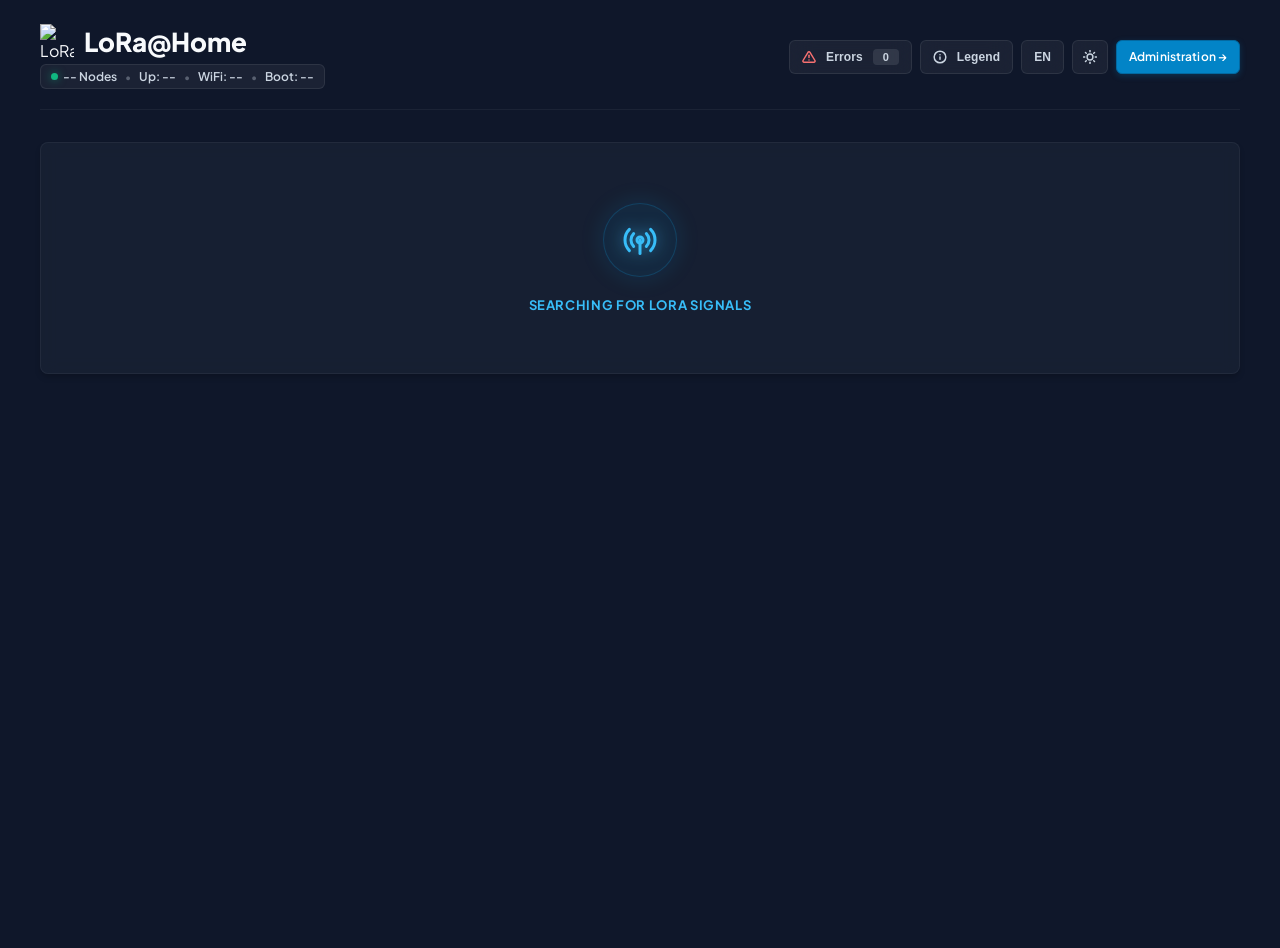
==== commit 3f0555e1: "feat: enable PWA support with manifest and service worker, add LoRa transmission metrics, and update" ====
--- a/lora-gw/html/index.html
+++ b/lora-gw/html/index.html
@@ -3,8 +3,17 @@
 
 <head>
   <meta charset="UTF-8">
-  <meta name="viewport" content="width=device-width, initial-scale=1.0">
+  <meta name="viewport" content="width=device-width, initial-scale=1.0, viewport-fit=cover">
+  <meta name="theme-color" content="#0f172a">
+  <meta name="mobile-web-app-capable" content="yes">
+  <meta name="apple-mobile-web-app-capable" content="yes">
+  <meta name="apple-mobile-web-app-status-bar-style" content="black-translucent">
+  <meta name="apple-mobile-web-app-title" content="LoRa@Home">
+  <meta name="description" content="LoRa Gateway Dashboard - Monitor your LoRa nodes">
   <title>Dashboard - LoRa@Home</title>
+  <link rel="manifest" href="/manifest.json">
+  <link rel="icon" type="image/svg+xml" href="/icon.svg">
+  <link rel="apple-touch-icon" href="/icon.svg">
   <link rel="stylesheet" href="style.css">
 </head>
 
@@ -12,7 +21,10 @@
   <div class="container">
     <header>
       <div>
-        <h1 data-i18n="gw_title">LoRa@Home</h1>
+        <div style="display:flex; align-items:center; gap:10px;">
+          <img src="/icon.svg" alt="LoRa@Home" width="34" height="34" style="flex-shrink:0;">
+          <h1 data-i18n="gw_title">LoRa@Home</h1>
+        </div>
         <div class="header-status-bar">
           <span class="status-item" id="gw-nodes-pill"><span class="pill-dot"></span>-- Nodes</span>
           <span class="status-sep">•</span>
@@ -37,14 +49,17 @@
       <div class="legend-header">
         <h3 style="color: #f87171; display: flex; align-items: center; gap: 8px; margin: 0; font-size: 15px; font-weight: 700;">
           <svg style="width:16px; height:16px; color:#f87171;" viewBox="0 0 24 24" fill="none" stroke="currentColor" stroke-width="2.5" stroke-linecap="round" stroke-linejoin="round"><path d="M10.29 3.86L1.82 18a2 2 0 0 0 1.71 3h16.94a2 2 0 0 0 1.71-3L13.71 3.86a2 2 0 0 0-3.42 0z"/><line x1="12" y1="9" x2="12" y2="13"/><line x1="12" y1="17" x2="12.01" y2="17"/></svg>
-          <span data-i18n="errors_title">Erreurs Radio & Diagnostic</span>
+          <span data-i18n="errors_title">Diagnostic LoRa</span>
         </h3>
         <div style="display: flex; align-items: center; gap: 10px;">
           <button class="btn-lang-toggle" onclick="clearErrorLogs()" style="padding: 3px 10px; font-size: 11px; cursor: pointer;" data-i18n="btn_clear">Effacer</button>
           <button class="legend-close" onclick="toggleErrorsPanel()">✕</button>
         </div>
       </div>
-      <div id="errors-terminal" style="background: #090d16; border: 1px solid rgba(255,255,255,0.08); border-radius: 8px; padding: 12px; font-family: monospace; font-size: 12px; max-height: 200px; overflow-y: auto; color: #f87171; white-space: pre-wrap; margin-top: 10px;">
+      <div id="errors-stats-summary" style="background: rgba(248, 113, 113, 0.08); border: 1px solid rgba(248, 113, 113, 0.2); border-radius: 6px; padding: 8px 12px; margin-top: 10px; font-size: 12px; color: #fca5a5; font-family: monospace;">
+        Radio Errors: <b>0</b> &nbsp;|&nbsp; Malformés: <b>0</b> &nbsp;|&nbsp; Nœuds Inconnus: <b>0</b> &nbsp;|&nbsp; <span data-i18n="err_lost_seq">Paquets Perdus (Seq)</span>: <b>0</b>
+      </div>
+      <div id="errors-terminal" style="background: #090d16; border: 1px solid rgba(255,255,255,0.08); border-radius: 8px; padding: 12px; font-family: monospace; font-size: 12px; max-height: 200px; overflow-y: auto; color: #f87171; white-space: pre-wrap; margin-top: 8px;">
         <span style="color: #64748b;" data-i18n="no_errors_logged">Aucune erreur radio détectée.</span>
       </div>
     </div>
@@ -128,9 +143,9 @@
         quality_correct: "Fair",
         quality_limite: "Marginal",
         quality_perdu: "Lost",
-        rssi_marge_tres_confortable: "Very Comfortable",
-        rssi_marge_confortable: "Comfortable",
-        rssi_marge_suffisante: "Sufficient",
+        rssi_marge_tres_confortable: "Excellent",
+        rssi_marge_confortable: "Very Good",
+        rssi_marge_suffisante: "Good",
         rssi_marge_limite: "Marginal",
         rssi_marge_insuffisante: "Insufficient",
         snr_marge_excellent: "Excellent",
@@ -184,7 +199,12 @@
         tooltip_rssi: "RSSI: Power in dBm compared to theoretical receiver sensitivity",
         tooltip_snr: "SNR: Signal clarity compared to minimum SF demodulation threshold",
         tooltip_lqi: "LQI: Composite Link Quality Score based on RSSI & SNR margins",
-        duplicates: "Duplicates"
+        duplicates: "Duplicates",
+        err_lost_seq: "Lost Packets (Seq)",
+        tx_perfect: "Perfect",
+        tx_good: "Good",
+        tx_degraded: "Degraded",
+        tx_poor: "Poor"
       },
       fr: {
         gw_title: "LoRa@Home",
@@ -193,7 +213,7 @@
         btn_hide_logs: "Masquer les logs",
         btn_show_logs: "Afficher les logs",
         btn_errors: "Erreurs",
-        errors_title: "Erreurs Radio & Diagnostic",
+        errors_title: "Diagnostic LoRa",
         no_errors_logged: "Aucune erreur radio détectée. Tous les systèmes fonctionnent normalement.",
         btn_clear: "Effacer",
         logs_title: "Logs Radio",
@@ -212,9 +232,9 @@
         quality_correct: "Correct",
         quality_limite: "Limite",
         quality_perdu: "Perdu",
-        rssi_marge_tres_confortable: "Très confortable",
-        rssi_marge_confortable: "Confortable",
-        rssi_marge_suffisante: "Suffisant",
+        rssi_marge_tres_confortable: "Excellent",
+        rssi_marge_confortable: "Très bon",
+        rssi_marge_suffisante: "Bon",
         rssi_marge_limite: "Limite",
         rssi_marge_insuffisante: "Insuffisant",
         snr_marge_excellent: "Excellent",
@@ -259,7 +279,7 @@
         confirm_reset_stats: "Réinitialiser les statistiques et le compteur pour le nœud {id} ?",
         reset_stats_title: "Cliquer pour réinitialiser les statistiques du nœud",
         node_subtitle: "Nœud LoRa #{id}",
-        on_since: "Allumé depuis",
+        on_since: "Depuis",
         btn_legend: "Légende",
         legend_title: "Légende des métriques Radio LoRa",
         legend_rssi: "<b>RSSI</b> (Puissance du Signal) : Force en dBm évaluée selon la sensibilité théorique du récepteur SX1262 (SF & BW).",
@@ -268,7 +288,12 @@
         tooltip_rssi: "RSSI: Puissance en dBm comparée à la sensibilité théorique du récepteur",
         tooltip_snr: "SNR: Clarté en dB comparée au seuil minimal de démodulation du SF",
         tooltip_lqi: "LQI: Score de Qualité du Lien calculé à partir des marges RSSI et SNR",
-        duplicates: "Doublons"
+        duplicates: "Doublons",
+        err_lost_seq: "Paquets Perdus (Seq)",
+        tx_perfect: "Parfait",
+        tx_good: "Bon",
+        tx_degraded: "Dégradé",
+        tx_poor: "Mauvais"
       }
     };
 
@@ -621,6 +646,44 @@
           }
         }
 
+          if (data.gateway) {
+            const radioErr = data.gateway.radio_errors || 0;
+            const malformedErr = data.gateway.malformed_packets || 0;
+            const unknownNodesErr = data.gateway.unknown_nodes || 0;
+            const totalLostPackets = data.nodes ? data.nodes.reduce((acc, n) => acc + (n.packets_lost || 0), 0) : 0;
+            const totalDuplicates = data.nodes ? data.nodes.reduce((acc, n) => acc + (n.duplicate_packets || 0), 0) : 0;
+            // Application errors that affect data integrity: lost sequence packets, malformed payloads, unknown node attempts
+            const totalErrCount = malformedErr + unknownNodesErr + totalLostPackets;
+
+            const badgeEl = document.getElementById('errors-count-badge');
+            if (badgeEl) {
+              badgeEl.innerText = totalErrCount;
+              if (totalErrCount > 0) {
+                badgeEl.classList.add('has-errors');
+              } else {
+                badgeEl.classList.remove('has-errors');
+              }
+            }
+
+            const errCrc = data.gateway.radio_err_crc || 0;
+            const errHeader = data.gateway.radio_err_header || 0;
+            const errTimeout = data.gateway.radio_err_timeout || 0;
+            const errOther = data.gateway.radio_err_other || 0;
+
+            const statsSummaryEl = document.getElementById('errors-stats-summary');
+            if (statsSummaryEl) {
+              let breakdown = [];
+              if (errCrc > 0) breakdown.push(`CRC (-7): <b>${errCrc}</b>`);
+              if (errHeader > 0) breakdown.push(`Header (-3): <b>${errHeader}</b>`);
+              if (errTimeout > 0) breakdown.push(`Timeout (-6): <b>${errTimeout}</b>`);
+              if (errOther > 0) breakdown.push(`Autres: <b>${errOther}</b>`);
+              
+              const detailStr = breakdown.length > 0 ? ` (${breakdown.join(', ')})` : '';
+
+              statsSummaryEl.innerHTML = `Radio Errors: <b>${radioErr}</b>${detailStr} &nbsp;|&nbsp; Malformés: <b>${malformedErr}</b> &nbsp;|&nbsp; Nœuds Inconnus: <b>${unknownNodesErr}</b> &nbsp;|&nbsp; Duplicats (Retries ACK): <b>${totalDuplicates}</b> &nbsp;|&nbsp; ${t('err_lost_seq')}: <b>${totalLostPackets}</b>`;
+            }
+          }
+
         if (data.logs && Array.isArray(data.logs)) {
           const errorLogs = data.logs.filter(l => {
             if (!l.msg) return false;
@@ -632,18 +695,10 @@
                    msg.includes('short') ||
                    msg.includes('corrupt') ||
                    msg.includes('invalid') ||
-                   msg.includes('drop');
+                   msg.includes('drop') ||
+                   msg.includes('packet loss') ||
+                   msg.includes('lost');
           });
-
-          const badgeEl = document.getElementById('errors-count-badge');
-          if (badgeEl) {
-            badgeEl.innerText = errorLogs.length;
-            if (errorLogs.length > 0) {
-              badgeEl.classList.add('has-errors');
-            } else {
-              badgeEl.classList.remove('has-errors');
-            }
-          }
 
           const errTerm = document.getElementById('errors-terminal');
           if (errTerm) {
@@ -729,7 +784,43 @@
           const theme = themes[(node.id || 0) % themes.length];
 
           let readingsHtml = '';
+          let loraTxHtml = '';
+
           if (node.readings && node.readings.length > 0) {
+            // Extract LoRa TX stats before the loop to build a single composite tile
+            const txTotalR    = node.readings.find(r => r.type === 13);
+            const txSuccessR  = node.readings.find(r => r.type === 14);
+            const txFailedR   = node.readings.find(r => r.type === 15);
+            const txRetriesR  = node.readings.find(r => r.type === 16);
+
+            if (txTotalR) {
+              const nTxTotal   = Math.round(txTotalR.value);
+              const nTxSuccess = txSuccessR ? Math.round(txSuccessR.value) : 0;
+              const nTxFailed  = txFailedR  ? Math.round(txFailedR.value)  : 0;
+              const nTxRetries = txRetriesR ? Math.round(txRetriesR.value) : 0;
+              const txPowerR   = node.readings.find(r => r.type === 17);
+              const nTxPower   = txPowerR ? Math.round(txPowerR.value) : null;
+
+              const failColor  = nTxFailed  > 0 ? '#ef4444' : 'inherit';
+              const retryColor = nTxRetries > 0 ? '#fbbf24' : 'inherit';
+
+              const radioSvg = '<path d="M4.93 4.93A10 10 0 0 1 19.07 4.93M7.76 7.76a6 6 0 0 1 8.48 0M12 12v.01"/>';
+
+              const mainVal = nTxPower !== null ? nTxPower : nTxTotal;
+              const mainUnit = nTxPower !== null ? 'dBm' : 'msg';
+              const subText = nTxTotal > 0 ? ((nTxSuccess * 100) / nTxTotal).toFixed(0) + '% OK' : '100% OK';
+
+              loraTxHtml = '<div class="metric-item">'
+                + '<div class="metric-value-wrapper">'
+                + '<svg class="metric-icon co2" viewBox="0 0 24 24" fill="none" stroke="currentColor" stroke-width="2.5" stroke-linecap="round" stroke-linejoin="round">' + radioSvg + '</svg>'
+                + '<span class="metric-value">' + mainVal + '<span class="metric-unit">' + mainUnit + '</span></span>'
+                + '</div>'
+                + '<span class="metric-label">ÉMISSION <span style="font-size: 9px; opacity: 0.75; text-transform: lowercase; margin-left: 2px;">(' + subText + ')</span>'
+                + '<div style="font-size: 9px; opacity: 0.75; margin-top: 2px; text-transform: uppercase;">' + nTxTotal + ' MSG · FAIL: <b style="color:' + failColor + '">' + nTxFailed + '</b> · RETRY: <b style="color:' + retryColor + '">' + nTxRetries + '</b></div>'
+                + '</span>'
+                + '</div>';
+            }
+
             node.readings.forEach(r => {
               let label = r.label || r.name || t('sensor_sensor');
               let value = r.value;
@@ -739,7 +830,7 @@
 
               let subLabel = '';
               const nameLower = (r.name || '').toLowerCase();
-              if (nameLower.includes('power') || nameLower.includes('watt')) {
+              if (nameLower.includes('power') || nameLower.includes('watt') || nameLower.includes('lora_tx') || r.name === 'unknown_raw') {
                 return;
               }
 
@@ -770,7 +861,7 @@
                 unit = '';
                 label = t('sensor_pressure');
                 subLabel = `<span style="font-size: 9px; opacity: 0.75; text-transform: lowercase; margin-left: 3px;">(${rawPress.toFixed(0)}hPa)</span>`;
-                iconSvg = '<path d="M12 2v20M17 5H9.5a3.5 3.5 0 0 0 0 7h5a3.5 3.5 0 0 1 0 7H6"/>';
+                iconSvg = '<path d="m12 14 4-4"/><path d="M3.34 19a10 10 0 1 1 17.32 0"/>';
 
                 let rawQnh = typeof value === 'number' ? value : parseFloat(value);
                 let trendTxt = getPressureTrendText(node.id, rawQnh);
@@ -886,9 +977,10 @@
           const nodeUptimeText = formatNodeUptime(nodeUptimeSec);
           const link = evaluateLoraLink(node.rssi, node.snr, gwSf, gwBw);
 
-          const isDiagOpen = openDiagNodeIds.has(node.id);
-
-          const cardInnerHtml = `
+                    const existingDiag = document.getElementById('node-diag-' + node.id);
+                    const isDiagOpen = existingDiag ? existingDiag.style.display !== 'none' : false;
+
+                    const cardInnerHtml = `
               <div class="node-header">
                 <div class="node-title-group">
                   <span style="font-size:10px; font-weight:700; text-transform:uppercase; letter-spacing:0.08em; color:#64748b; margin-bottom:2px;">${t('node_subtitle', { id: node.id })}</span>
@@ -900,7 +992,7 @@
               </div>
               
               <div class="node-readings">
-                ${readingsHtml || `<div style="grid-column: span 2; text-align:center; color:#64748b; font-size:13px; padding:12px;">${t('no_sensors')}</div>`}
+                ${loraTxHtml}${readingsHtml || `<div style="grid-column: span 2; text-align:center; color:#64748b; font-size:13px; padding:12px;">${t('no_sensors')}</div>`}
               </div>
 
               <div class="node-footer">
@@ -925,7 +1017,6 @@
                     <div class="diag-item">${t('boot')}: <strong style="color: ${getResetReasonColor(node.last_reset_reason || 8)};">${getResetReasonLabel(node.last_reset_reason || 8)}</strong></div>
                     <div class="diag-item" style="cursor:pointer;" title="${t('reset_stats_title')}" onclick="resetNodeStats(${node.id})">${t('lost')}: <b style="color: ${lossColor}">${lostCount} (${lossPercentStr}%)</b></div>
                     <div class="diag-item" style="cursor:pointer;" title="${t('reset_stats_title')}" onclick="resetNodeStats(${node.id})">Rbt: <b style="color: ${node.reboots > 0 ? '#fbbf24' : 'inherit'}">${node.reboots} ↻</b></div>
-                    <div class="diag-item">${t('duplicates')}: <b>${node.duplicate_packets || 0}</b></div>
                   </div>
                 </div>
               </div>`;
@@ -1129,6 +1220,10 @@
     initTheme();
     setLanguage(currentLang);
     setInterval(updateData, 1000);
+
+    if ('serviceWorker' in navigator) {
+      navigator.serviceWorker.register('/sw.js').catch(() => {});
+    }
   </script>
 </body>
 
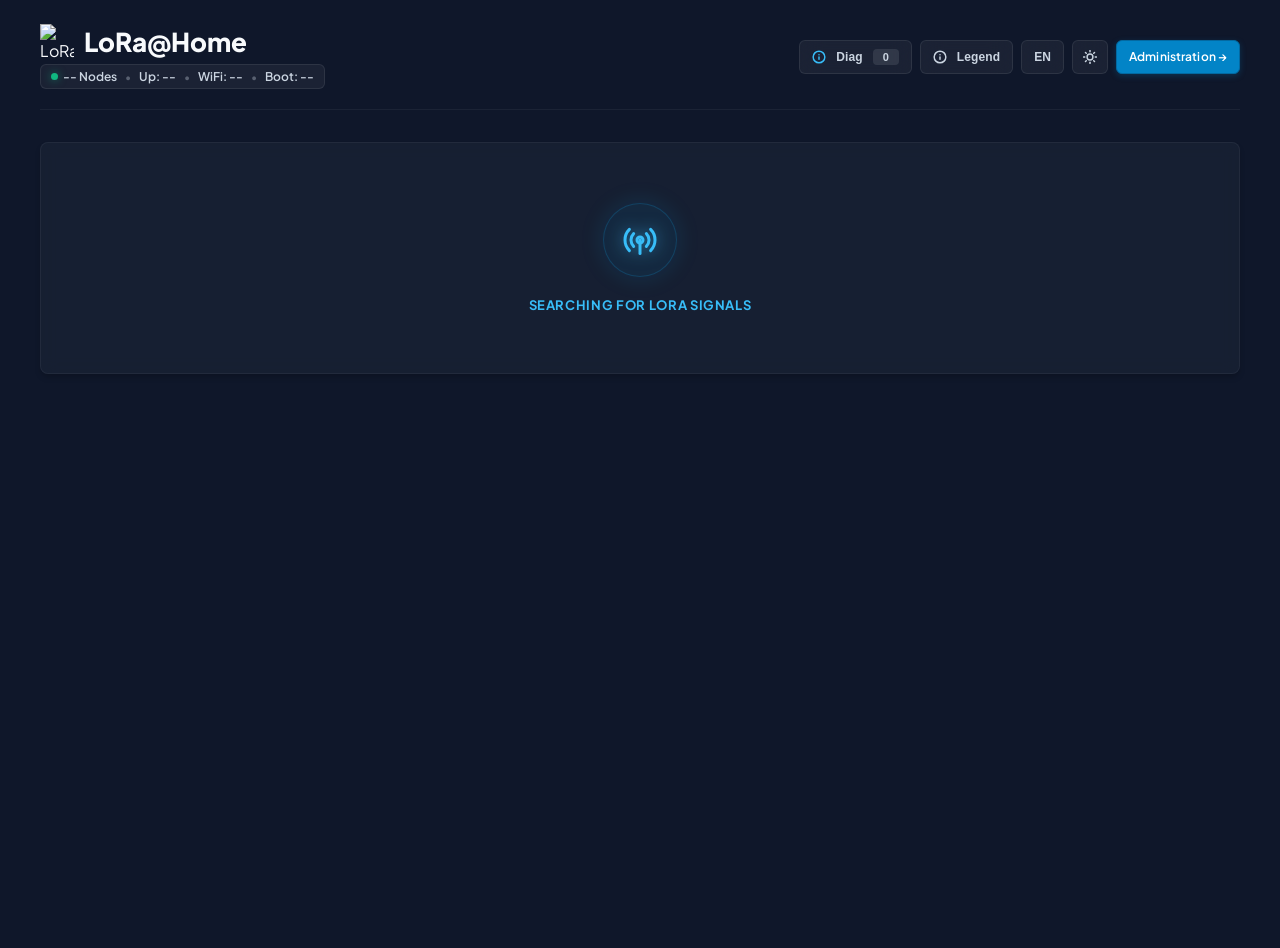
==== commit 3146677e: "refactor: optimize admin dashboard CSS and update service worker logic for improved performance" ====
--- a/lora-gw/html/index.html
+++ b/lora-gw/html/index.html
@@ -36,7 +36,7 @@
         </div>
       </div>
       <div class="header-actions">
-        <button id="errors-toggle" class="header-btn" title="Toggle Error Logs" onclick="toggleErrorsPanel()"><svg style="width:14px; height:14px; vertical-align:-1px; margin-right:4px; color:#f87171;" viewBox="0 0 24 24" fill="none" stroke="currentColor" stroke-width="2.5" stroke-linecap="round" stroke-linejoin="round"><path d="M10.29 3.86L1.82 18a2 2 0 0 0 1.71 3h16.94a2 2 0 0 0 1.71-3L13.71 3.86a2 2 0 0 0-3.42 0z"/><line x1="12" y1="9" x2="12" y2="13"/><line x1="12" y1="17" x2="12.01" y2="17"/></svg><span data-i18n="btn_errors">Erreurs</span><span id="errors-count-badge" class="badge-count">0</span></button>
+        <button id="errors-toggle" class="header-btn" title="Toggle Error Logs" onclick="toggleErrorsPanel()"><svg style="width:14px; height:14px; vertical-align:-1px; margin-right:4px; color:#38bdf8;" viewBox="0 0 24 24" fill="none" stroke="currentColor" stroke-width="2.5" stroke-linecap="round" stroke-linejoin="round"><circle cx="12" cy="12" r="10"/><line x1="12" y1="16" x2="12" y2="12"/><line x1="12" y1="8" x2="12.01" y2="8"/></svg><span data-i18n="btn_errors">Diag</span><span id="errors-count-badge" class="badge-count">0</span></button>
         <button id="legend-toggle" class="header-btn" title="Toggle Radio Legend" onclick="toggleRadioLegend()"><svg style="width:14px; height:14px; vertical-align:-1px; margin-right:4px;" viewBox="0 0 24 24" fill="none" stroke="currentColor" stroke-width="2.5" stroke-linecap="round" stroke-linejoin="round"><circle cx="12" cy="12" r="10"/><line x1="12" y1="16" x2="12" y2="12"/><line x1="12" y1="8" x2="12.01" y2="8"/></svg><span data-i18n="btn_legend">Légende</span></button>
         <button id="lang-toggle" class="header-btn" title="Switch Language" onclick="toggleLanguage()">FR</button>
         <button id="theme-toggle" class="header-btn btn-icon-only" title="Toggle Light/Dark Mode" onclick="toggleTheme()">☀️</button>
@@ -47,8 +47,8 @@
     <!-- Error Logs Panel -->
     <div id="errors-panel" class="legend-panel" style="display: none;">
       <div class="legend-header">
-        <h3 style="color: #f87171; display: flex; align-items: center; gap: 8px; margin: 0; font-size: 15px; font-weight: 700;">
-          <svg style="width:16px; height:16px; color:#f87171;" viewBox="0 0 24 24" fill="none" stroke="currentColor" stroke-width="2.5" stroke-linecap="round" stroke-linejoin="round"><path d="M10.29 3.86L1.82 18a2 2 0 0 0 1.71 3h16.94a2 2 0 0 0 1.71-3L13.71 3.86a2 2 0 0 0-3.42 0z"/><line x1="12" y1="9" x2="12" y2="13"/><line x1="12" y1="17" x2="12.01" y2="17"/></svg>
+        <h3 style="color: #38bdf8; display: flex; align-items: center; gap: 8px; margin: 0; font-size: 15px; font-weight: 700;">
+          <svg style="width:16px; height:16px; color:#38bdf8;" viewBox="0 0 24 24" fill="none" stroke="currentColor" stroke-width="2.5" stroke-linecap="round" stroke-linejoin="round"><circle cx="12" cy="12" r="10"/><line x1="12" y1="16" x2="12" y2="12"/><line x1="12" y1="8" x2="12.01" y2="8"/></svg>
           <span data-i18n="errors_title">Diagnostic LoRa</span>
         </h3>
         <div style="display: flex; align-items: center; gap: 10px;">
@@ -56,11 +56,11 @@
           <button class="legend-close" onclick="toggleErrorsPanel()">✕</button>
         </div>
       </div>
-      <div id="errors-stats-summary" style="background: rgba(248, 113, 113, 0.08); border: 1px solid rgba(248, 113, 113, 0.2); border-radius: 6px; padding: 8px 12px; margin-top: 10px; font-size: 12px; color: #fca5a5; font-family: monospace;">
-        Radio Errors: <b>0</b> &nbsp;|&nbsp; Malformés: <b>0</b> &nbsp;|&nbsp; Nœuds Inconnus: <b>0</b> &nbsp;|&nbsp; <span data-i18n="err_lost_seq">Paquets Perdus (Seq)</span>: <b>0</b>
+      <div id="errors-stats-summary" style="background: rgba(56, 189, 248, 0.08); border: 1px solid rgba(56, 189, 248, 0.2); border-radius: 6px; padding: 8px 12px; margin-top: 10px; font-size: 12px; color: #93c5fd; font-family: monospace;">
+        CRC: <b>0</b> &nbsp;|&nbsp; Malformés: <b>0</b> &nbsp;|&nbsp; Nœuds Inconnus: <b>0</b> &nbsp;|&nbsp; Duplicats: <b>0</b> &nbsp;|&nbsp; <span data-i18n="err_lost_seq">Paquets Perdus (Seq)</span>: <b>0</b>
       </div>
-      <div id="errors-terminal" style="background: #090d16; border: 1px solid rgba(255,255,255,0.08); border-radius: 8px; padding: 12px; font-family: monospace; font-size: 12px; max-height: 200px; overflow-y: auto; color: #f87171; white-space: pre-wrap; margin-top: 8px;">
-        <span style="color: #64748b;" data-i18n="no_errors_logged">Aucune erreur radio détectée.</span>
+      <div id="errors-terminal" style="background: #090d16; border: 1px solid rgba(255,255,255,0.08); border-radius: 8px; padding: 12px; font-family: monospace; font-size: 12px; max-height: 200px; overflow-y: auto; color: #94a3b8; white-space: pre-wrap; margin-top: 8px;">
+        <span style="color: #64748b;" data-i18n="no_errors_logged">Réseau opérationnel — taux d'erreur faible</span>
       </div>
     </div>
 
@@ -123,9 +123,9 @@
         btn_admin: "Administration →",
         btn_hide_logs: "Hide Logs",
         btn_show_logs: "Show Logs",
-        btn_errors: "Errors",
-        errors_title: "Radio & Diagnostic Errors",
-        no_errors_logged: "No radio errors detected. All systems operating normally.",
+        btn_errors: "Diag",
+        errors_title: "Diagnostic LoRa",
+        no_errors_logged: "Network operational — low error rate",
         btn_clear: "Clear",
         logs_title: "Radio Logs",
         logs_live: "Live Auto-Refresh (2s)",
@@ -212,9 +212,9 @@
         btn_admin: "Administration →",
         btn_hide_logs: "Masquer les logs",
         btn_show_logs: "Afficher les logs",
-        btn_errors: "Erreurs",
+        btn_errors: "Diag",
         errors_title: "Diagnostic LoRa",
-        no_errors_logged: "Aucune erreur radio détectée. Tous les systèmes fonctionnent normalement.",
+        no_errors_logged: "Réseau opérationnel — taux d'erreur faible",
         btn_clear: "Effacer",
         logs_title: "Logs Radio",
         logs_live: "Rafraîchissement direct (2s)",
@@ -652,35 +652,36 @@
             const unknownNodesErr = data.gateway.unknown_nodes || 0;
             const totalLostPackets = data.nodes ? data.nodes.reduce((acc, n) => acc + (n.packets_lost || 0), 0) : 0;
             const totalDuplicates = data.nodes ? data.nodes.reduce((acc, n) => acc + (n.duplicate_packets || 0), 0) : 0;
-            // Application errors that affect data integrity: lost sequence packets, malformed payloads, unknown node attempts
-            const totalErrCount = malformedErr + unknownNodesErr + totalLostPackets;
+
+            // Total packet count to compute accurate loss percentage across network
+            const totalRxPackets = data.nodes ? data.nodes.reduce((acc, n) => acc + (n.packets_count || 0), 0) : 0;
+            const totalAllPackets = totalRxPackets + totalLostPackets;
+            const netLossPct = totalAllPackets > 0 ? (totalLostPackets * 100 / totalAllPackets) : 0;
+
+            // Problem conditions: loss > 5%, severe malformed packets (>5), or unauthorized nodes (>0)
+            const isProblem = netLossPct > 5.0 || malformedErr > 5 || unknownNodesErr > 0;
+            const isWarning = netLossPct > 1.0 || malformedErr > 0;
 
             const badgeEl = document.getElementById('errors-count-badge');
             if (badgeEl) {
-              badgeEl.innerText = totalErrCount;
-              if (totalErrCount > 0) {
+              badgeEl.innerText = totalLostPackets;
+              badgeEl.classList.remove('has-errors', 'has-warning', 'is-normal');
+              if (isProblem) {
                 badgeEl.classList.add('has-errors');
+              } else if (isWarning) {
+                badgeEl.classList.add('has-warning');
               } else {
-                badgeEl.classList.remove('has-errors');
+                badgeEl.classList.add('is-normal');
               }
             }
 
             const errCrc = data.gateway.radio_err_crc || 0;
-            const errHeader = data.gateway.radio_err_header || 0;
-            const errTimeout = data.gateway.radio_err_timeout || 0;
-            const errOther = data.gateway.radio_err_other || 0;
+            const crcPct = totalAllPackets > 0 ? (errCrc * 100 / totalAllPackets).toFixed(2) : '0.00';
+            const lossPctStr = netLossPct.toFixed(2).replace('.', ',');
 
             const statsSummaryEl = document.getElementById('errors-stats-summary');
             if (statsSummaryEl) {
-              let breakdown = [];
-              if (errCrc > 0) breakdown.push(`CRC (-7): <b>${errCrc}</b>`);
-              if (errHeader > 0) breakdown.push(`Header (-3): <b>${errHeader}</b>`);
-              if (errTimeout > 0) breakdown.push(`Timeout (-6): <b>${errTimeout}</b>`);
-              if (errOther > 0) breakdown.push(`Autres: <b>${errOther}</b>`);
-              
-              const detailStr = breakdown.length > 0 ? ` (${breakdown.join(', ')})` : '';
-
-              statsSummaryEl.innerHTML = `Radio Errors: <b>${radioErr}</b>${detailStr} &nbsp;|&nbsp; Malformés: <b>${malformedErr}</b> &nbsp;|&nbsp; Nœuds Inconnus: <b>${unknownNodesErr}</b> &nbsp;|&nbsp; Duplicats (Retries ACK): <b>${totalDuplicates}</b> &nbsp;|&nbsp; ${t('err_lost_seq')}: <b>${totalLostPackets}</b>`;
+              statsSummaryEl.innerHTML = `CRC: <b>${errCrc}</b> (${crcPct}%) &nbsp;|&nbsp; Malformés: <b>${malformedErr}</b> &nbsp;|&nbsp; Inconnus: <b>${unknownNodesErr}</b> &nbsp;|&nbsp; Duplicats: <b>${totalDuplicates}</b> &nbsp;|&nbsp; ${t('err_lost_seq')}: <b>${totalLostPackets}</b> (${lossPctStr}%)`;
             }
           }
 
@@ -801,7 +802,7 @@
               const txPowerR   = node.readings.find(r => r.type === 17);
               const nTxPower   = txPowerR ? Math.round(txPowerR.value) : null;
 
-              const failColor  = nTxFailed  > 0 ? '#ef4444' : 'inherit';
+              const failColor  = nTxFailed  > 0 ? '#f97316' : 'inherit';
               const retryColor = nTxRetries > 0 ? '#fbbf24' : 'inherit';
 
               const radioSvg = '<path d="M4.93 4.93A10 10 0 0 1 19.07 4.93M7.76 7.76a6 6 0 0 1 8.48 0M12 12v.01"/>';
--- a/lora-gw/html/style.css
+++ b/lora-gw/html/style.css
@@ -1188,4 +1188,16 @@
   box-shadow: 0 0 8px rgba(239, 68, 68, 0.6);
 }
 
-
+.badge-count.has-warning {
+  background: #f59e0b;
+  color: #ffffff;
+  box-shadow: 0 0 8px rgba(245, 158, 11, 0.6);
+}
+
+.badge-count.is-normal {
+  background: rgba(16, 185, 129, 0.2);
+  color: #34d399;
+  border: 1px solid rgba(16, 185, 129, 0.3);
+}
+
+
